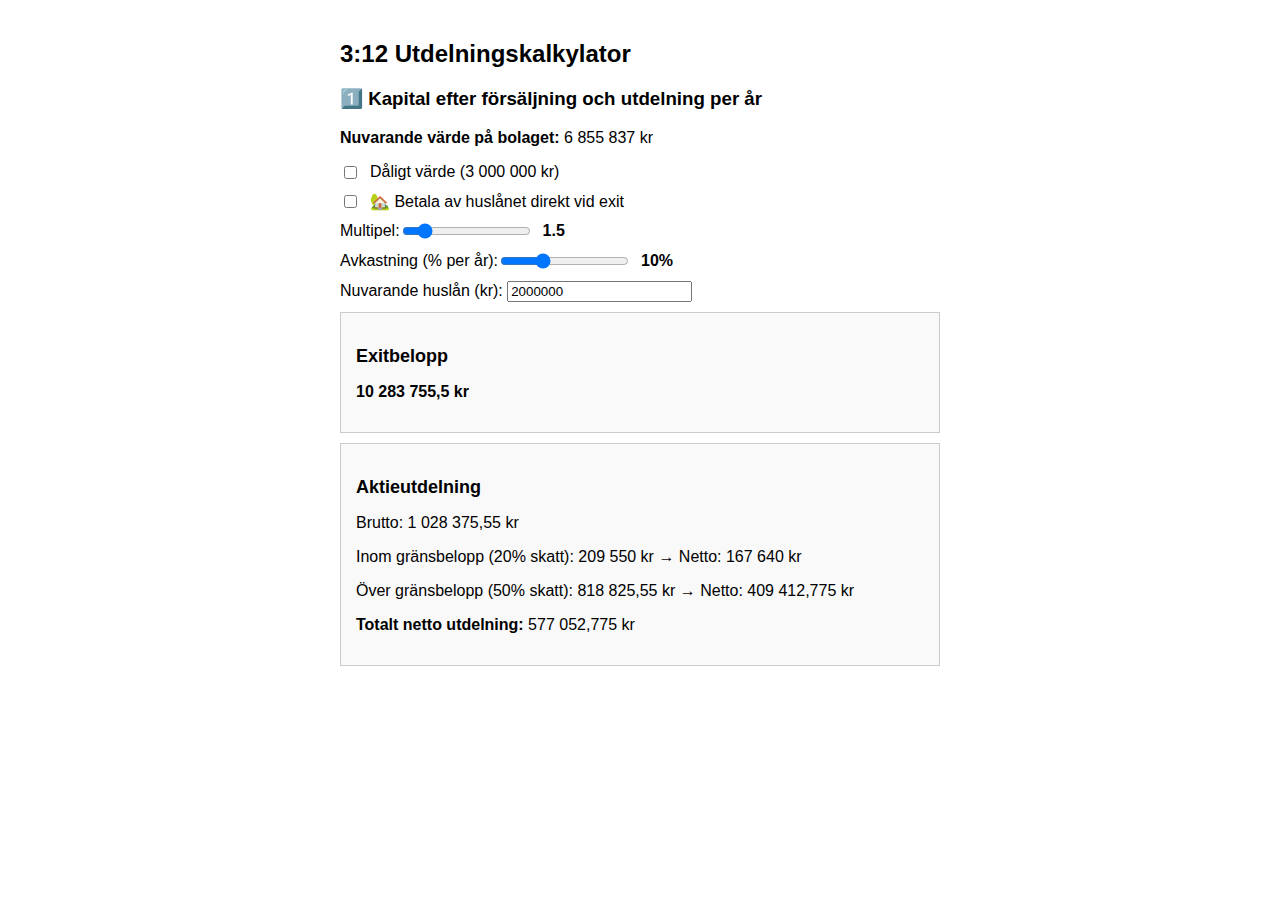
==== Index.html @ f833269a "Update Index.html" ====
<!DOCTYPE html>
<html lang="sv">
<head>
    <meta charset="UTF-8">
    <meta name="viewport" content="width=device-width, initial-scale=1.0">
    <title>3:12 Utdelningskalkylator</title>
    <style>
        body { font-family: Arial, sans-serif; max-width: 600px; margin: auto; padding: 20px; }
        .slider-container { display: flex; align-items: center; margin-bottom: 10px; }
        .slider-value { width: 60px; margin-left: 10px; font-weight: bold; }
        .box { border: 1px solid #ccc; padding: 15px; margin-top: 10px; background: #f9f9f9; }
        .result-title { font-size: 18px; font-weight: bold; margin-bottom: 5px; }
        .result-value { font-size: 16px; font-weight: bold; color: #007bff; }
        .checkbox-container { display: flex; align-items: center; gap: 10px; margin-bottom: 10px; }
    </style>
</head>
<body>

    <h2>3:12 Utdelningskalkylator</h2>

    <h3>1️⃣ Kapital efter försäljning och utdelning per år</h3>
    
    <p><strong>Nuvarande värde på bolaget:</strong> <span id="nuvarde"></span></p>

    <div class="checkbox-container">
        <input type="checkbox" id="daligtNuvarde" onchange="uppdateraNuvarde()">
        <label for="daligtNuvarde">Dåligt värde (3 000 000 kr)</label>
    </div>

    <div class="checkbox-container">
        <input type="checkbox" id="betalaHuslan" onchange="uppdateraBeräkningar()">
        <label for="betalaHuslan">🏡 Betala av huslånet direkt vid exit</label>
    </div>

    <div class="slider-container">
        <label for="multipel">Multipel:</label>
        <input type="range" id="multipel" min="1.1" max="4" step="0.1" value="1.5" oninput="uppdateraBeräkningar()">
        <span class="slider-value" id="multipelValue">1.5</span>
    </div>

    <div class="slider-container">
        <label for="avkastning">Avkastning (% per år):</label>
        <input type="range" id="avkastning" min="1" max="30" step="1" value="10" oninput="uppdateraBeräkningar()">
        <span class="slider-value" id="avkastningValue">10%</span>
    </div>

    <label for="huslan">Nuvarande huslån (kr):</label>
    <input type="number" id="huslan" value="2000000" oninput="uppdateraBeräkningar()">

    <div class="result" id="resultFörsäljning"></div>
    <div class="result" id="resultAktieutdelning"></div>

    <script>
        let normaltNuvarde = 6855837;
        let daligtNuvarde = 3000000;
        let nuvarde = normaltNuvarde;

        function formatNumber(num) {
            return num.toLocaleString("sv-SE") + " kr";
        }

        function uppdateraNuvarde() {
            let checkbox = document.getElementById("daligtNuvarde");
            nuvarde = checkbox.checked ? daligtNuvarde : normaltNuvarde;
            document.getElementById("nuvarde").textContent = formatNumber(nuvarde);
            uppdateraBeräkningar();
        }

        function uppdateraBeräkningar() {
            let multipel = parseFloat(document.getElementById("multipel").value);
            let avkastning = parseFloat(document.getElementById("avkastning").value) / 100;
            let huslan = parseFloat(document.getElementById("huslan").value);
            let betalaHuslan = document.getElementById("betalaHuslan").checked;

            document.getElementById("multipelValue").textContent = multipel.toFixed(1);
            document.getElementById("avkastningValue").textContent = (avkastning * 100).toFixed(0) + "%";

            let försäljningspris = nuvarde * multipel;
            let exitKapital = betalaHuslan ? försäljningspris - (huslan / 0.5) : försäljningspris;

            let totalAvkastningJust = exitKapital * avkastning;
            let totalAvkastningOjust = försäljningspris * avkastning;

            let gränsbelopp = 209550;
            let skattLåg = 0.20;
            let skattHög = 0.50;

            function beräknaUtdelning(totalAvkastning) {
                let bruttoLåg = Math.min(totalAvkastning, gränsbelopp);
                let bruttoHög = totalAvkastning > gränsbelopp ? totalAvkastning - gränsbelopp : 0;
                let nettoLåg = bruttoLåg * (1 - skattLåg);
                let nettoHög = bruttoHög * (1 - skattHög);
                let totalNetto = nettoLåg + nettoHög;
                return { bruttoLåg, bruttoHög, nettoLåg, nettoHög, totalNetto };
            }

            let utdelningJust = beräknaUtdelning(totalAvkastningJust);
            let utdelningOjust = beräknaUtdelning(totalAvkastningOjust);
            let skillnad = utdelningOjust.totalNetto - utdelningJust.totalNetto;

            document.getElementById("resultFörsäljning").innerHTML = `
                <div class="box">
                    <p class="result-title">${betalaHuslan ? "Exitbelopp när huslån är betalat 🏡" : "Exitbelopp"}</p>
                    <p><strong>${formatNumber(exitKapital)}</strong></p>
                </div>
            `;

            let aktieutdelningHtml = `
                <div class="box">
                    <p class="result-title">Aktieutdelning</p>
                    <p>Brutto: ${formatNumber(totalAvkastningJust)}</p>
                    <p>Inom gränsbelopp (20% skatt): ${formatNumber(utdelningJust.bruttoLåg)} → Netto: ${formatNumber(utdelningJust.nettoLåg)}</p>
                    <p>Över gränsbelopp (50% skatt): ${formatNumber(utdelningJust.bruttoHög)} → Netto: ${formatNumber(utdelningJust.nettoHög)}</p>
                    <p><strong>Totalt netto utdelning:</strong> ${formatNumber(utdelningJust.totalNetto)}</p>
            `;

            if (betalaHuslan) {
                aktieutdelningHtml += `
                    <p><strong>Utan att betala huslån:</strong></p>
                    <p>Totalt netto utdelning: ${formatNumber(utdelningOjust.totalNetto)}</p>
                `;
                if (skillnad > 0) {
                    aktieutdelningHtml += `<p><strong>Skillnad:</strong> ${formatNumber(skillnad)}</p>`;
                }
            }

            aktieutdelningHtml += `</div>`;
            document.getElementById("resultAktieutdelning").innerHTML = aktieutdelningHtml;
        }

        window.onload = function() {
            uppdateraNuvarde();
        };
    </script>

</body>
</html>
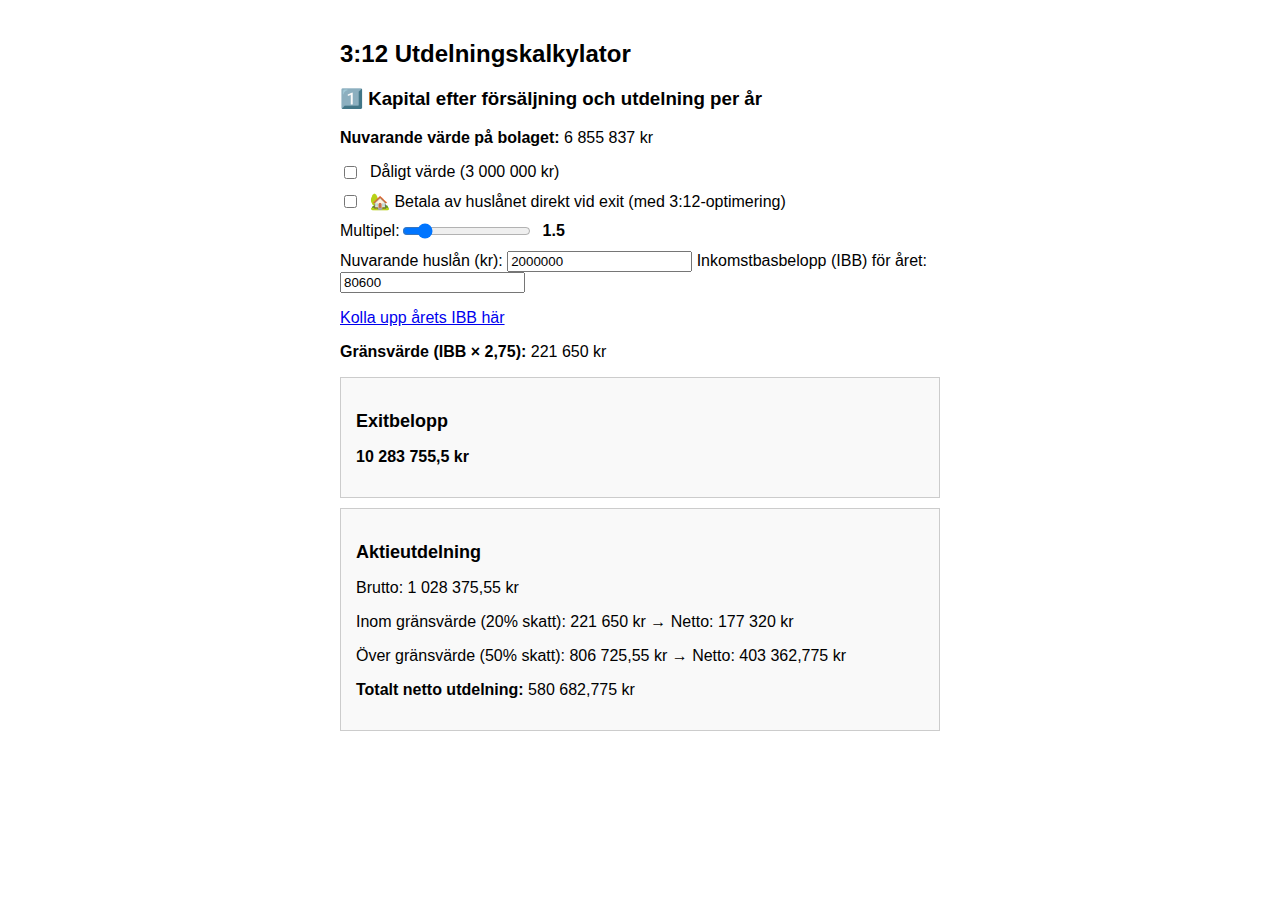
==== commit a0c3510e: "Update Index.html" ====
--- a/Index.html
+++ b/Index.html
@@ -1,137 +1,152 @@
 <!DOCTYPE html>
 <html lang="sv">
 <head>
-    <meta charset="UTF-8">
-    <meta name="viewport" content="width=device-width, initial-scale=1.0">
-    <title>3:12 Utdelningskalkylator</title>
-    <style>
-        body { font-family: Arial, sans-serif; max-width: 600px; margin: auto; padding: 20px; }
-        .slider-container { display: flex; align-items: center; margin-bottom: 10px; }
-        .slider-value { width: 60px; margin-left: 10px; font-weight: bold; }
-        .box { border: 1px solid #ccc; padding: 15px; margin-top: 10px; background: #f9f9f9; }
-        .result-title { font-size: 18px; font-weight: bold; margin-bottom: 5px; }
-        .result-value { font-size: 16px; font-weight: bold; color: #007bff; }
-        .checkbox-container { display: flex; align-items: center; gap: 10px; margin-bottom: 10px; }
-    </style>
+  <meta charset="UTF-8">
+  <meta name="viewport" content="width=device-width, initial-scale=1.0">
+  <title>3:12 Utdelningskalkylator</title>
+  <style>
+    body { font-family: Arial, sans-serif; max-width: 600px; margin: auto; padding: 20px; }
+    .slider-container { display: flex; align-items: center; margin-bottom: 10px; }
+    .slider-value { width: 60px; margin-left: 10px; font-weight: bold; }
+    .box { border: 1px solid #ccc; padding: 15px; margin-top: 10px; background: #f9f9f9; }
+    .result-title { font-size: 18px; font-weight: bold; margin-bottom: 5px; }
+    .checkbox-container { display: flex; align-items: center; gap: 10px; margin-bottom: 10px; }
+  </style>
 </head>
 <body>
 
-    <h2>3:12 Utdelningskalkylator</h2>
+  <h2>3:12 Utdelningskalkylator</h2>
 
-    <h3>1️⃣ Kapital efter försäljning och utdelning per år</h3>
-    
-    <p><strong>Nuvarande värde på bolaget:</strong> <span id="nuvarde"></span></p>
+  <h3>1️⃣ Kapital efter försäljning och utdelning per år</h3>
+  
+  <p><strong>Nuvarande värde på bolaget:</strong> <span id="nuvarde"></span></p>
 
-    <div class="checkbox-container">
-        <input type="checkbox" id="daligtNuvarde" onchange="uppdateraNuvarde()">
-        <label for="daligtNuvarde">Dåligt värde (3 000 000 kr)</label>
-    </div>
+  <div class="checkbox-container">
+    <input type="checkbox" id="daligtNuvarde" onchange="uppdateraNuvarde()">
+    <label for="daligtNuvarde">Dåligt värde (3 000 000 kr)</label>
+  </div>
 
-    <div class="checkbox-container">
-        <input type="checkbox" id="betalaHuslan" onchange="uppdateraBeräkningar()">
-        <label for="betalaHuslan">🏡 Betala av huslånet direkt vid exit</label>
-    </div>
+  <div class="checkbox-container">
+    <input type="checkbox" id="betalaHuslan" onchange="uppdateraBeräkningar()">
+    <label for="betalaHuslan">🏡 Betala av huslånet direkt vid exit (med 3:12-optimering)</label>
+  </div>
 
-    <div class="slider-container">
-        <label for="multipel">Multipel:</label>
-        <input type="range" id="multipel" min="1.1" max="4" step="0.1" value="1.5" oninput="uppdateraBeräkningar()">
-        <span class="slider-value" id="multipelValue">1.5</span>
-    </div>
+  <div class="slider-container">
+    <label for="multipel">Multipel:</label>
+    <input type="range" id="multipel" min="1.1" max="4" step="0.1" value="1.5" oninput="uppdateraBeräkningar()">
+    <span class="slider-value" id="multipelValue">1.5</span>
+  </div>
 
-    <div class="slider-container">
-        <label for="avkastning">Avkastning (% per år):</label>
-        <input type="range" id="avkastning" min="1" max="30" step="1" value="10" oninput="uppdateraBeräkningar()">
-        <span class="slider-value" id="avkastningValue">10%</span>
-    </div>
+  <label for="huslan">Nuvarande huslån (kr):</label>
+  <input type="number" id="huslan" value="2000000" oninput="uppdateraBeräkningar()">
 
-    <label for="huslan">Nuvarande huslån (kr):</label>
-    <input type="number" id="huslan" value="2000000" oninput="uppdateraBeräkningar()">
+  <label for="ibb">Inkomstbasbelopp (IBB) för året:</label>
+  <input type="number" id="ibb" value="80600" oninput="uppdateraBeräkningar()">
+  <p><a href="https://www.pensionsmyndigheten.se/forsta-din-pension/om-pensionssystemet/sa-beraknas-din-pension-basbelopp-berakningsfaktorer-och-varderegler" target="_blank">Kolla upp årets IBB här</a></p>
 
-    <div class="result" id="resultFörsäljning"></div>
-    <div class="result" id="resultAktieutdelning"></div>
+  <p><strong>Gränsvärde (IBB × 2,75):</strong> <span id="gransvarde"></span></p>
 
-    <script>
-        let normaltNuvarde = 6855837;
-        let daligtNuvarde = 3000000;
-        let nuvarde = normaltNuvarde;
+  <div class="result" id="resultFörsäljning"></div>
+  <div class="result" id="resultAktieutdelning"></div>
 
-        function formatNumber(num) {
-            return num.toLocaleString("sv-SE") + " kr";
-        }
+  <script>
+    let normaltNuvarde = 6855837;
+    let daligtNuvarde = 3000000;
+    let nuvarde = normaltNuvarde;
 
-        function uppdateraNuvarde() {
-            let checkbox = document.getElementById("daligtNuvarde");
-            nuvarde = checkbox.checked ? daligtNuvarde : normaltNuvarde;
-            document.getElementById("nuvarde").textContent = formatNumber(nuvarde);
-            uppdateraBeräkningar();
-        }
+    function formatNumber(num) {
+      return num.toLocaleString("sv-SE") + " kr";
+    }
 
-        function uppdateraBeräkningar() {
-            let multipel = parseFloat(document.getElementById("multipel").value);
-            let avkastning = parseFloat(document.getElementById("avkastning").value) / 100;
-            let huslan = parseFloat(document.getElementById("huslan").value);
-            let betalaHuslan = document.getElementById("betalaHuslan").checked;
+    function uppdateraNuvarde() {
+      let checkbox = document.getElementById("daligtNuvarde");
+      nuvarde = checkbox.checked ? daligtNuvarde : normaltNuvarde;
+      document.getElementById("nuvarde").textContent = formatNumber(nuvarde);
+      uppdateraBeräkningar();
+    }
 
-            document.getElementById("multipelValue").textContent = multipel.toFixed(1);
-            document.getElementById("avkastningValue").textContent = (avkastning * 100).toFixed(0) + "%";
+    function beräknaUtdelning(totalAvkastning, gransvarde, skattLåg, skattHög) {
+      let bruttoLåg = Math.min(totalAvkastning, gransvarde);
+      let bruttoHög = totalAvkastning > gransvarde ? totalAvkastning - gransvarde : 0;
+      let nettoLåg = bruttoLåg * (1 - skattLåg);
+      let nettoHög = bruttoHög * (1 - skattHög);
+      let totalNetto = nettoLåg + nettoHög;
+      return { bruttoLåg, bruttoHög, nettoLåg, nettoHög, totalNetto };
+    }
 
-            let försäljningspris = nuvarde * multipel;
-            let exitKapital = betalaHuslan ? försäljningspris - (huslan / 0.5) : försäljningspris;
+    function uppdateraBeräkningar() {
+      let multipel = parseFloat(document.getElementById("multipel").value);
+      let huslan = parseFloat(document.getElementById("huslan").value);
+      let ibb = parseFloat(document.getElementById("ibb").value);
+      let betalaHuslan = document.getElementById("betalaHuslan").checked;
 
-            let totalAvkastningJust = exitKapital * avkastning;
-            let totalAvkastningOjust = försäljningspris * avkastning;
+      document.getElementById("multipelValue").textContent = multipel.toFixed(1);
 
-            let gränsbelopp = 209550;
-            let skattLåg = 0.20;
-            let skattHög = 0.50;
+      let gransvarde = ibb * 2.75;
+      document.getElementById("gransvarde").textContent = formatNumber(gransvarde);
 
-            function beräknaUtdelning(totalAvkastning) {
-                let bruttoLåg = Math.min(totalAvkastning, gränsbelopp);
-                let bruttoHög = totalAvkastning > gränsbelopp ? totalAvkastning - gränsbelopp : 0;
-                let nettoLåg = bruttoLåg * (1 - skattLåg);
-                let nettoHög = bruttoHög * (1 - skattHög);
-                let totalNetto = nettoLåg + nettoHög;
-                return { bruttoLåg, bruttoHög, nettoLåg, nettoHög, totalNetto };
-            }
+      let försäljningspris = nuvarde * multipel;
+      let exitKapital = försäljningspris;
+      let skattLåg = 0.20;
+      let skattHög = 0.50;
 
-            let utdelningJust = beräknaUtdelning(totalAvkastningJust);
-            let utdelningOjust = beräknaUtdelning(totalAvkastningOjust);
-            let skillnad = utdelningOjust.totalNetto - utdelningJust.totalNetto;
+      // Beräkna för huslånsbetalning enligt 3:12
+      let nettoLåg = gransvarde * (1 - skattLåg); 
+      let lånebehovEfterLågSkatt = huslan - nettoLåg;
+      let bruttoHögBehov = lånebehovEfterLågSkatt / (1 - skattHög);
+      let totaltBruttoFörLån = gransvarde + bruttoHögBehov;
+      let nettoTotalt = nettoLåg + lånebehovEfterLågSkatt;
 
-            document.getElementById("resultFörsäljning").innerHTML = `
-                <div class="box">
-                    <p class="result-title">${betalaHuslan ? "Exitbelopp när huslån är betalat 🏡" : "Exitbelopp"}</p>
-                    <p><strong>${formatNumber(exitKapital)}</strong></p>
-                </div>
-            `;
+      if (betalaHuslan) {
+        exitKapital -= totaltBruttoFörLån;
+      }
 
-            let aktieutdelningHtml = `
-                <div class="box">
-                    <p class="result-title">Aktieutdelning</p>
-                    <p>Brutto: ${formatNumber(totalAvkastningJust)}</p>
-                    <p>Inom gränsbelopp (20% skatt): ${formatNumber(utdelningJust.bruttoLåg)} → Netto: ${formatNumber(utdelningJust.nettoLåg)}</p>
-                    <p>Över gränsbelopp (50% skatt): ${formatNumber(utdelningJust.bruttoHög)} → Netto: ${formatNumber(utdelningJust.nettoHög)}</p>
-                    <p><strong>Totalt netto utdelning:</strong> ${formatNumber(utdelningJust.totalNetto)}</p>
-            `;
+      // Exitkapital används som underlag vid 3:12-beräkning av utdelning
+      let totalAvkastningJust = exitKapital * 0.1;    // Beräknad bruttoavkastning med huslån betalt
+      let totalAvkastningOjust = försäljningspris * 0.1; // Beräknad bruttoavkastning utan huslånsbetalning
 
-            if (betalaHuslan) {
-                aktieutdelningHtml += `
-                    <p><strong>Utan att betala huslån:</strong></p>
-                    <p>Totalt netto utdelning: ${formatNumber(utdelningOjust.totalNetto)}</p>
-                `;
-                if (skillnad > 0) {
-                    aktieutdelningHtml += `<p><strong>Skillnad:</strong> ${formatNumber(skillnad)}</p>`;
-                }
-            }
+      let utdelningJust = beräknaUtdelning(totalAvkastningJust, gransvarde, skattLåg, skattHög);
+      let utdelningOjust = beräknaUtdelning(totalAvkastningOjust, gransvarde, skattLåg, skattHög);
+      let skillnad = utdelningOjust.totalNetto - utdelningJust.totalNetto;
 
-            aktieutdelningHtml += `</div>`;
-            document.getElementById("resultAktieutdelning").innerHTML = aktieutdelningHtml;
-        }
+      document.getElementById("resultFörsäljning").innerHTML = `
+        <div class="box">
+          <p class="result-title">${betalaHuslan ? "Exitbelopp efter huslånsbetalning 🏡" : "Exitbelopp"}</p>
+          <p><strong>${formatNumber(exitKapital)}</strong></p>
+          ${betalaHuslan ? `
+            <p><strong>Uträkning av huslånsbetalning:</strong></p>
+            <p>Bruttobelopp som krävs: ${formatNumber(totaltBruttoFörLån)}</p>
+            <p>- Gränsvärde 3:12 (20% skatt): ${formatNumber(gransvarde)} → Netto: ${formatNumber(nettoLåg)}</p>
+            <p>- Resterande belopp (50% skatt): ${formatNumber(bruttoHögBehov)} → Netto: ${formatNumber(lånebehovEfterLågSkatt)}</p>
+            <p><strong>Totalt netto använt för lån:</strong> ${formatNumber(nettoTotalt)}</p>
+          ` : ""}
+        </div>
+      `;
 
-        window.onload = function() {
-            uppdateraNuvarde();
-        };
-    </script>
+      let aktieutdelningHtml = `
+        <div class="box">
+          <p class="result-title">Aktieutdelning</p>
+          <p>Brutto: ${formatNumber(totalAvkastningJust)}</p>
+          <p>Inom gränsvärde (20% skatt): ${formatNumber(Math.min(totalAvkastningJust, gransvarde))} → Netto: ${formatNumber(Math.min(totalAvkastningJust, gransvarde) * (1 - skattLåg))}</p>
+          <p>Över gränsvärde (50% skatt): ${formatNumber(totalAvkastningJust > gransvarde ? totalAvkastningJust - gransvarde : 0)} → Netto: ${formatNumber(totalAvkastningJust > gransvarde ? (totalAvkastningJust - gransvarde) * (1 - skattHög) : 0)}</p>
+          <p><strong>Totalt netto utdelning:</strong> ${formatNumber(utdelningJust.totalNetto)}</p>
+      `;
+
+      if (betalaHuslan) {
+        aktieutdelningHtml += `
+          <p><strong>Utan att betala huslån:</strong> ${formatNumber(utdelningOjust.totalNetto)}</p>
+          <p><strong>Skillnad:</strong> ${formatNumber(skillnad)}</p>
+        `;
+      }
+
+      aktieutdelningHtml += `</div>`;
+      document.getElementById("resultAktieutdelning").innerHTML = aktieutdelningHtml;
+    }
+
+    window.onload = function() {
+      uppdateraNuvarde();
+    };
+  </script>
 
 </body>
 </html>
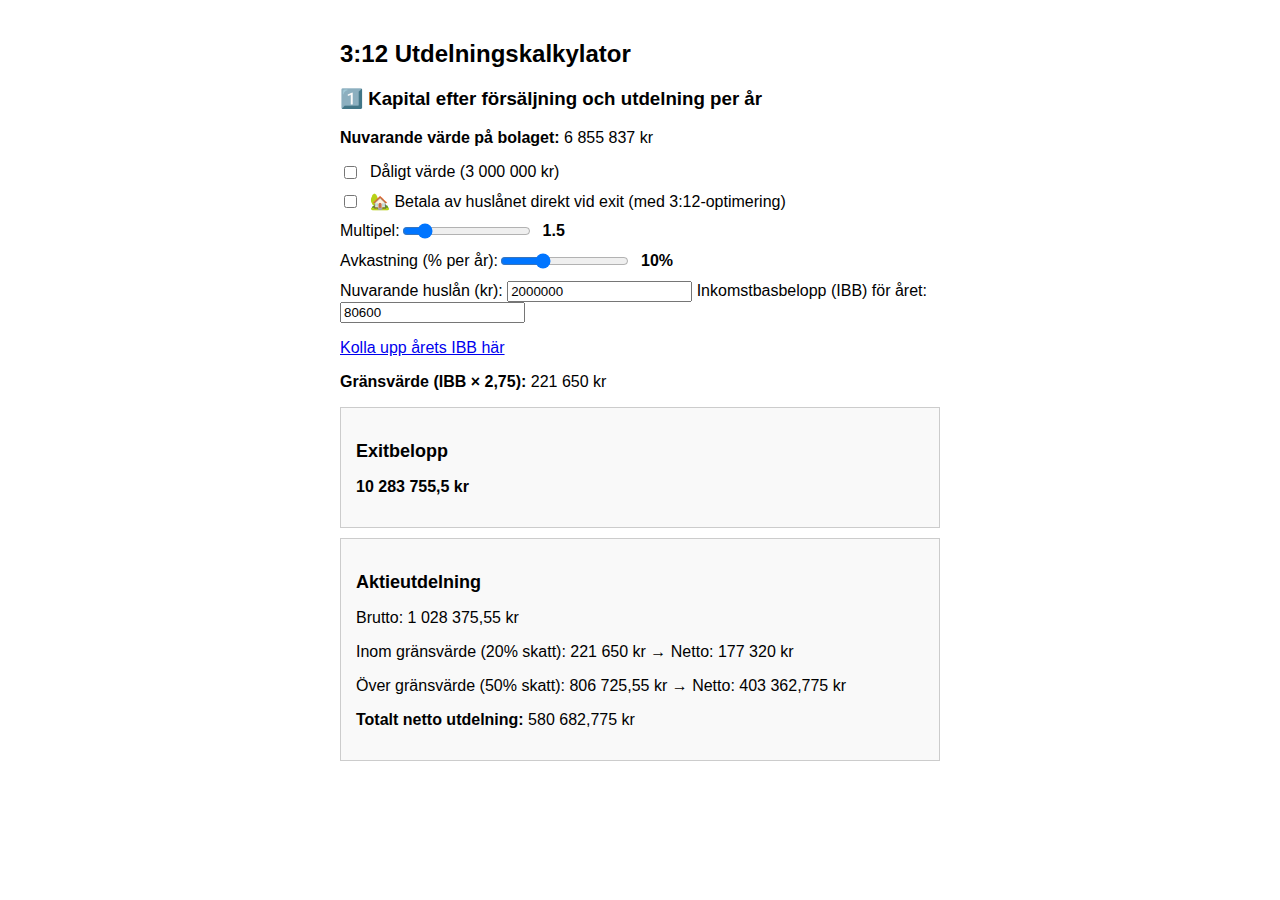
==== commit 5abb15ea: "Update Index.html" ====
--- a/Index.html
+++ b/Index.html
@@ -35,6 +35,13 @@
     <label for="multipel">Multipel:</label>
     <input type="range" id="multipel" min="1.1" max="4" step="0.1" value="1.5" oninput="uppdateraBeräkningar()">
     <span class="slider-value" id="multipelValue">1.5</span>
+  </div>
+
+  <!-- Slider för avkastning -->
+  <div class="slider-container">
+    <label for="avkastning">Avkastning (% per år):</label>
+    <input type="range" id="avkastning" min="1" max="30" step="1" value="10" oninput="uppdateraBeräkningar()">
+    <span class="slider-value" id="avkastningValue">10%</span>
   </div>
 
   <label for="huslan">Nuvarande huslån (kr):</label>
@@ -76,11 +83,13 @@
 
     function uppdateraBeräkningar() {
       let multipel = parseFloat(document.getElementById("multipel").value);
+      let avkastning = parseFloat(document.getElementById("avkastning").value) / 100;
       let huslan = parseFloat(document.getElementById("huslan").value);
       let ibb = parseFloat(document.getElementById("ibb").value);
       let betalaHuslan = document.getElementById("betalaHuslan").checked;
 
       document.getElementById("multipelValue").textContent = multipel.toFixed(1);
+      document.getElementById("avkastningValue").textContent = (avkastning * 100).toFixed(0) + "%";
 
       let gransvarde = ibb * 2.75;
       document.getElementById("gransvarde").textContent = formatNumber(gransvarde);
@@ -90,7 +99,6 @@
       let skattLåg = 0.20;
       let skattHög = 0.50;
 
-      // Beräkna för huslånsbetalning enligt 3:12
       let nettoLåg = gransvarde * (1 - skattLåg); 
       let lånebehovEfterLågSkatt = huslan - nettoLåg;
       let bruttoHögBehov = lånebehovEfterLågSkatt / (1 - skattHög);
@@ -100,14 +108,6 @@
       if (betalaHuslan) {
         exitKapital -= totaltBruttoFörLån;
       }
-
-      // Exitkapital används som underlag vid 3:12-beräkning av utdelning
-      let totalAvkastningJust = exitKapital * 0.1;    // Beräknad bruttoavkastning med huslån betalt
-      let totalAvkastningOjust = försäljningspris * 0.1; // Beräknad bruttoavkastning utan huslånsbetalning
-
-      let utdelningJust = beräknaUtdelning(totalAvkastningJust, gransvarde, skattLåg, skattHög);
-      let utdelningOjust = beräknaUtdelning(totalAvkastningOjust, gransvarde, skattLåg, skattHög);
-      let skillnad = utdelningOjust.totalNetto - utdelningJust.totalNetto;
 
       document.getElementById("resultFörsäljning").innerHTML = `
         <div class="box">
@@ -123,24 +123,26 @@
         </div>
       `;
 
-      let aktieutdelningHtml = `
+      let totalAvkastningJust = exitKapital * avkastning;
+      let totalAvkastningOjust = försäljningspris * avkastning;
+
+      let utdelningJust = beräknaUtdelning(totalAvkastningJust, gransvarde, skattLåg, skattHög);
+      let utdelningOjust = beräknaUtdelning(totalAvkastningOjust, gransvarde, skattLåg, skattHög);
+      let skillnad = utdelningOjust.totalNetto - utdelningJust.totalNetto;
+
+      document.getElementById("resultAktieutdelning").innerHTML = `
         <div class="box">
           <p class="result-title">Aktieutdelning</p>
           <p>Brutto: ${formatNumber(totalAvkastningJust)}</p>
           <p>Inom gränsvärde (20% skatt): ${formatNumber(Math.min(totalAvkastningJust, gransvarde))} → Netto: ${formatNumber(Math.min(totalAvkastningJust, gransvarde) * (1 - skattLåg))}</p>
           <p>Över gränsvärde (50% skatt): ${formatNumber(totalAvkastningJust > gransvarde ? totalAvkastningJust - gransvarde : 0)} → Netto: ${formatNumber(totalAvkastningJust > gransvarde ? (totalAvkastningJust - gransvarde) * (1 - skattHög) : 0)}</p>
           <p><strong>Totalt netto utdelning:</strong> ${formatNumber(utdelningJust.totalNetto)}</p>
+          ${betalaHuslan ? `
+            <p><strong>Utan att betala huslån:</strong> ${formatNumber(utdelningOjust.totalNetto)}</p>
+            <p><strong>Skillnad:</strong> ${formatNumber(skillnad)}</p>
+          ` : ""}
+        </div>
       `;
-
-      if (betalaHuslan) {
-        aktieutdelningHtml += `
-          <p><strong>Utan att betala huslån:</strong> ${formatNumber(utdelningOjust.totalNetto)}</p>
-          <p><strong>Skillnad:</strong> ${formatNumber(skillnad)}</p>
-        `;
-      }
-
-      aktieutdelningHtml += `</div>`;
-      document.getElementById("resultAktieutdelning").innerHTML = aktieutdelningHtml;
     }
 
     window.onload = function() {
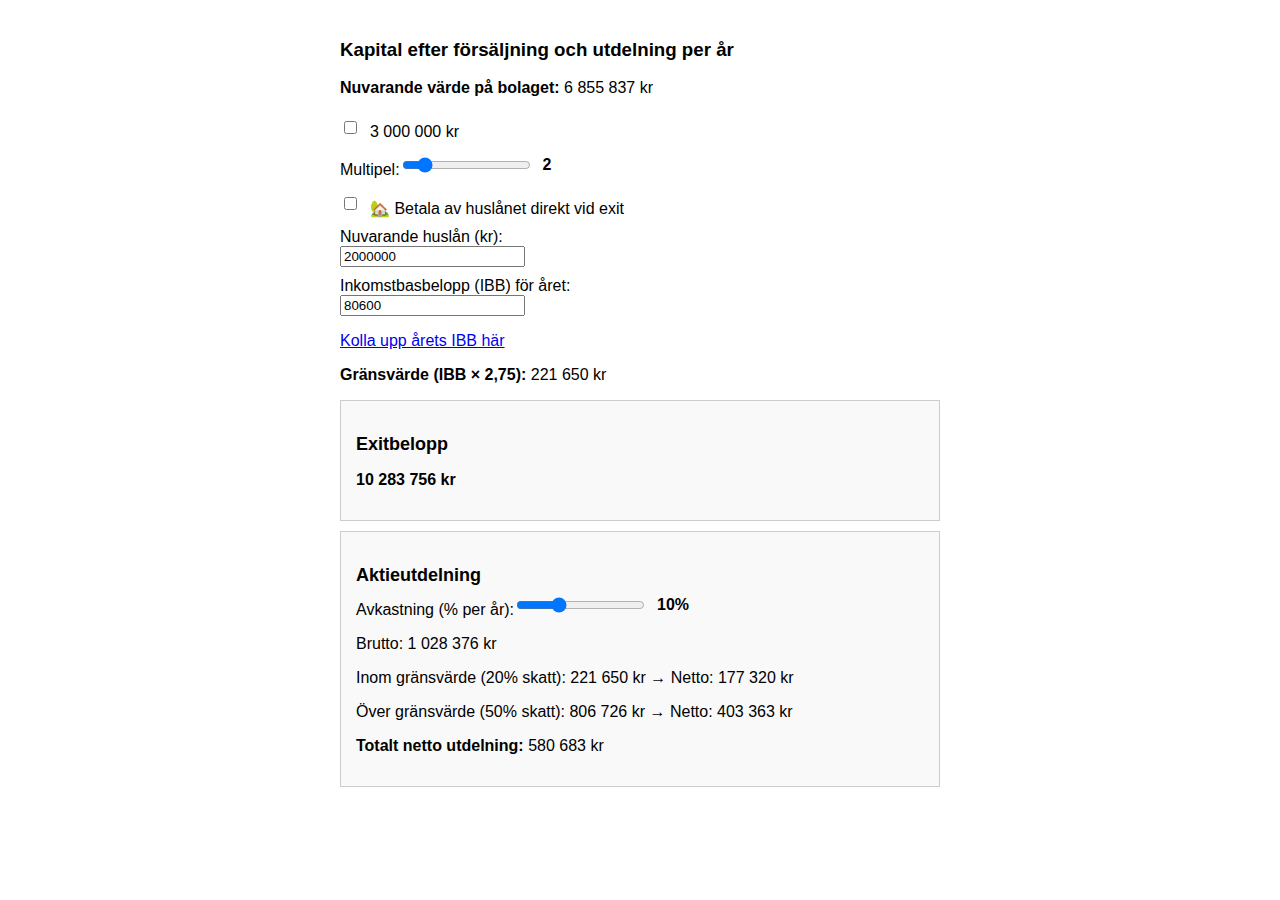
==== commit d6f3b606: "Update Index.html" ====
--- a/Index.html
+++ b/Index.html
@@ -1,8 +1,8 @@
 <!DOCTYPE html>
 <html lang="sv">
 <head>
-  <meta charset="UTF-8">
-  <meta name="viewport" content="width=device-width, initial-scale=1.0">
+  <meta charset="UTF-8" />
+  <meta name="viewport" content="width=device-width, initial-scale=1.0"/>
   <title>3:12 Utdelningskalkylator</title>
   <style>
     body { font-family: Arial, sans-serif; max-width: 600px; margin: auto; padding: 20px; }
@@ -11,67 +11,113 @@
     .box { border: 1px solid #ccc; padding: 15px; margin-top: 10px; background: #f9f9f9; }
     .result-title { font-size: 18px; font-weight: bold; margin-bottom: 5px; }
     .checkbox-container { display: flex; align-items: center; gap: 10px; margin-bottom: 10px; }
+    label { display: block; margin-top: 10px; }
   </style>
 </head>
 <body>
 
-  <h2>3:12 Utdelningskalkylator</h2>
-
-  <h3>1️⃣ Kapital efter försäljning och utdelning per år</h3>
-  
+  <h3>Kapital efter försäljning och utdelning per år</h3>
+
+  <!-- 1) Värde på bolaget -->
   <p><strong>Nuvarande värde på bolaget:</strong> <span id="nuvarde"></span></p>
-
   <div class="checkbox-container">
-    <input type="checkbox" id="daligtNuvarde" onchange="uppdateraNuvarde()">
-    <label for="daligtNuvarde">Dåligt värde (3 000 000 kr)</label>
-  </div>
-
-  <div class="checkbox-container">
-    <input type="checkbox" id="betalaHuslan" onchange="uppdateraBeräkningar()">
-    <label for="betalaHuslan">🏡 Betala av huslånet direkt vid exit (med 3:12-optimering)</label>
-  </div>
-
+    <input type="checkbox" id="daligtNuvarde" onchange="uppdateraNuvarde()" />
+    <label for="daligtNuvarde">3 000 000 kr</label>
+  </div>
+
+  <!-- 2) Multipel -->
   <div class="slider-container">
     <label for="multipel">Multipel:</label>
-    <input type="range" id="multipel" min="1.1" max="4" step="0.1" value="1.5" oninput="uppdateraBeräkningar()">
-    <span class="slider-value" id="multipelValue">1.5</span>
-  </div>
-
-  <!-- Slider för avkastning -->
-  <div class="slider-container">
-    <label for="avkastning">Avkastning (% per år):</label>
-    <input type="range" id="avkastning" min="1" max="30" step="1" value="10" oninput="uppdateraBeräkningar()">
-    <span class="slider-value" id="avkastningValue">10%</span>
-  </div>
-
+    <!-- OBS! step=0.1 om du vill kunna välja decimaler internt -->
+    <input type="range" id="multipel" min="1.1" max="4" step="0.1" value="1.5" oninput="uppdateraBeräkningar()" />
+    <span class="slider-value" id="multipelValue">1</span>
+  </div>
+
+  <!-- 3) Val av att betala huslån -->
+  <div class="checkbox-container">
+    <input type="checkbox" id="betalaHuslan" onchange="uppdateraBeräkningar()" />
+    <label for="betalaHuslan">🏡 Betala av huslånet direkt vid exit</label>
+  </div>
+
+  <!-- 4) Huslån + IBB -->
   <label for="huslan">Nuvarande huslån (kr):</label>
-  <input type="number" id="huslan" value="2000000" oninput="uppdateraBeräkningar()">
+  <input type="number" id="huslan" value="2000000" oninput="uppdateraBeräkningar()"/>
 
   <label for="ibb">Inkomstbasbelopp (IBB) för året:</label>
-  <input type="number" id="ibb" value="80600" oninput="uppdateraBeräkningar()">
-  <p><a href="https://www.pensionsmyndigheten.se/forsta-din-pension/om-pensionssystemet/sa-beraknas-din-pension-basbelopp-berakningsfaktorer-och-varderegler" target="_blank">Kolla upp årets IBB här</a></p>
-
+  <input type="number" id="ibb" value="80600" oninput="uppdateraBeräkningar()"/>
+  <p>
+    <a
+      href="https://www.pensionsmyndigheten.se/forsta-din-pension/om-pensionssystemet/sa-beraknas-din-pension-basbelopp-berakningsfaktorer-och-varderegler"
+      target="_blank"
+      >Kolla upp årets IBB här</a
+    >
+  </p>
+
+  <!-- 5) Visning av gränsvärde, försäljningsresultat och aktieutdelning -->
   <p><strong>Gränsvärde (IBB × 2,75):</strong> <span id="gransvarde"></span></p>
-
   <div class="result" id="resultFörsäljning"></div>
-  <div class="result" id="resultAktieutdelning"></div>
+
+  <!-- Här lägger vi fast HTML-strukturen för aktieutdelnings-rutan, inkl slider -->
+  <div class="result" id="resultAktieutdelning">
+    <div class="box">
+      <p class="result-title">Aktieutdelning</p>
+
+      <!-- Flyttad slider för avkastning – men hårdkodad i HTML: -->
+      <div class="slider-container">
+        <label for="avkastning">Avkastning (% per år):</label>
+        <input
+          type="range"
+          id="avkastning"
+          min="1"
+          max="30"
+          step="1"
+          value="10"
+          oninput="uppdateraBeräkningar()"
+        />
+        <span class="slider-value" id="avkastningValue">10%</span>
+      </div>
+
+      <p>Brutto: <span id="brutto"></span></p>
+      <p>
+        Inom gränsvärde (20% skatt):
+        <span id="inomGransvardeBrutto"></span>
+        → Netto: <span id="inomGransvardeNetto"></span>
+      </p>
+      <p>
+        Över gränsvärde (50% skatt):
+        <span id="overGransvardeBrutto"></span>
+        → Netto: <span id="overGransvardeNetto"></span>
+      </p>
+      <p>
+        <strong>Totalt netto utdelning:</strong>
+        <span id="totaltNetto"></span>
+      </p>
+      <!-- Endast synlig om ”Betala huslån” är ikryssad -->
+      <div id="utdelningHuslan" style="display:none;">
+        <p>
+          <strong>Utan att betala huslån:</strong>
+          <span id="utdelningOjust"></span>
+        </p>
+        <p>
+          <strong>Skillnad:</strong>
+          <span id="utdelningSkillnad"></span>
+        </p>
+      </div>
+    </div>
+  </div>
 
   <script>
+    // Ursprungsdata
     let normaltNuvarde = 6855837;
     let daligtNuvarde = 3000000;
     let nuvarde = normaltNuvarde;
 
+    // Format med avrundning till heltal, svenska tusentalsavgränsare
     function formatNumber(num) {
-      return num.toLocaleString("sv-SE") + " kr";
-    }
-
-    function uppdateraNuvarde() {
-      let checkbox = document.getElementById("daligtNuvarde");
-      nuvarde = checkbox.checked ? daligtNuvarde : normaltNuvarde;
-      document.getElementById("nuvarde").textContent = formatNumber(nuvarde);
-      uppdateraBeräkningar();
-    }
-
+      return Math.round(num).toLocaleString("sv-SE") + " kr";
+    }
+
+    // Slår ihop den traditionella beräkningen av utdelning
     function beräknaUtdelning(totalAvkastning, gransvarde, skattLåg, skattHög) {
       let bruttoLåg = Math.min(totalAvkastning, gransvarde);
       let bruttoHög = totalAvkastning > gransvarde ? totalAvkastning - gransvarde : 0;
@@ -81,74 +127,106 @@
       return { bruttoLåg, bruttoHög, nettoLåg, nettoHög, totalNetto };
     }
 
+    // Växlar mellan normalt värde och dåligt värde
+    function uppdateraNuvarde() {
+      let checkbox = document.getElementById("daligtNuvarde");
+      nuvarde = checkbox.checked ? daligtNuvarde : normaltNuvarde;
+      document.getElementById("nuvarde").textContent = formatNumber(nuvarde);
+      uppdateraBeräkningar();
+    }
+
     function uppdateraBeräkningar() {
+      // Hämta multipel (med decimals i koden) men vi visar som heltal
       let multipel = parseFloat(document.getElementById("multipel").value);
-      let avkastning = parseFloat(document.getElementById("avkastning").value) / 100;
+
+      // Hämta avkastningsprocent (heltal), men beräkna decimalt
+      let avkastningRange = document.getElementById("avkastning");
+      let avkastningProcent = parseInt(avkastningRange.value, 10); 
+      let avkastning = avkastningProcent / 100;
+
+      // Hämta huslån, IBB och om man vill betala huslån
       let huslan = parseFloat(document.getElementById("huslan").value);
       let ibb = parseFloat(document.getElementById("ibb").value);
       let betalaHuslan = document.getElementById("betalaHuslan").checked;
 
-      document.getElementById("multipelValue").textContent = multipel.toFixed(1);
-      document.getElementById("avkastningValue").textContent = (avkastning * 100).toFixed(0) + "%";
-
+      // Visa multipeln som heltal (avrundat)
+      document.getElementById("multipelValue").textContent = Math.round(multipel).toString();
+      // Visa avkastningsprocent utan decimaler
+      document.getElementById("avkastningValue").textContent = avkastningProcent + "%";
+
+      // Räkna fram gränsvärde
       let gransvarde = ibb * 2.75;
       document.getElementById("gransvarde").textContent = formatNumber(gransvarde);
 
+      // Försäljningspris (ev. decimal i multipel men rundas ej i själva multiplikationen)
       let försäljningspris = nuvarde * multipel;
       let exitKapital = försäljningspris;
+
+      // Skattesatser
       let skattLåg = 0.20;
       let skattHög = 0.50;
 
+      // Uträkning för att betala av huslånet
       let nettoLåg = gransvarde * (1 - skattLåg); 
       let lånebehovEfterLågSkatt = huslan - nettoLåg;
       let bruttoHögBehov = lånebehovEfterLågSkatt / (1 - skattHög);
       let totaltBruttoFörLån = gransvarde + bruttoHögBehov;
       let nettoTotalt = nettoLåg + lånebehovEfterLågSkatt;
 
+      // Om man valt att betala huslånet direkt
       if (betalaHuslan) {
         exitKapital -= totaltBruttoFörLån;
       }
 
-      document.getElementById("resultFörsäljning").innerHTML = `
+      // Skriv ut resultat för försäljning
+      let htmlFörsäljning = `
         <div class="box">
           <p class="result-title">${betalaHuslan ? "Exitbelopp efter huslånsbetalning 🏡" : "Exitbelopp"}</p>
           <p><strong>${formatNumber(exitKapital)}</strong></p>
-          ${betalaHuslan ? `
-            <p><strong>Uträkning av huslånsbetalning:</strong></p>
-            <p>Bruttobelopp som krävs: ${formatNumber(totaltBruttoFörLån)}</p>
-            <p>- Gränsvärde 3:12 (20% skatt): ${formatNumber(gransvarde)} → Netto: ${formatNumber(nettoLåg)}</p>
-            <p>- Resterande belopp (50% skatt): ${formatNumber(bruttoHögBehov)} → Netto: ${formatNumber(lånebehovEfterLågSkatt)}</p>
-            <p><strong>Totalt netto använt för lån:</strong> ${formatNumber(nettoTotalt)}</p>
-          ` : ""}
-        </div>
       `;
-
-      let totalAvkastningJust = exitKapital * avkastning;
-      let totalAvkastningOjust = försäljningspris * avkastning;
+      if (betalaHuslan) {
+        htmlFörsäljning += `
+          <p><strong>Uträkning av huslånsbetalning:</strong></p>
+          <p>Bruttobelopp som krävs: ${formatNumber(totaltBruttoFörLån)}</p>
+          <p>- Gränsvärde 3:12 (20% skatt): ${formatNumber(gransvarde)} → Netto: ${formatNumber(nettoLåg)}</p>
+          <p>- Resterande belopp (50% skatt): ${formatNumber(bruttoHögBehov)} → Netto: ${formatNumber(lånebehovEfterLågSkatt)}</p>
+          <p><strong>Totalt netto använt för lån:</strong> ${formatNumber(nettoTotalt)}</p>
+        `;
+      }
+      htmlFörsäljning += `</div>`;
+      document.getElementById("resultFörsäljning").innerHTML = htmlFörsäljning;
+
+      // Beräkna utdelning beroende på exitKapital
+      let totalAvkastningJust = exitKapital * avkastning;   // Om huslånet betalats
+      let totalAvkastningOjust = försäljningspris * avkastning; // Om huslånet ej betalats alls
 
       let utdelningJust = beräknaUtdelning(totalAvkastningJust, gransvarde, skattLåg, skattHög);
       let utdelningOjust = beräknaUtdelning(totalAvkastningOjust, gransvarde, skattLåg, skattHög);
       let skillnad = utdelningOjust.totalNetto - utdelningJust.totalNetto;
 
-      document.getElementById("resultAktieutdelning").innerHTML = `
-        <div class="box">
-          <p class="result-title">Aktieutdelning</p>
-          <p>Brutto: ${formatNumber(totalAvkastningJust)}</p>
-          <p>Inom gränsvärde (20% skatt): ${formatNumber(Math.min(totalAvkastningJust, gransvarde))} → Netto: ${formatNumber(Math.min(totalAvkastningJust, gransvarde) * (1 - skattLåg))}</p>
-          <p>Över gränsvärde (50% skatt): ${formatNumber(totalAvkastningJust > gransvarde ? totalAvkastningJust - gransvarde : 0)} → Netto: ${formatNumber(totalAvkastningJust > gransvarde ? (totalAvkastningJust - gransvarde) * (1 - skattHög) : 0)}</p>
-          <p><strong>Totalt netto utdelning:</strong> ${formatNumber(utdelningJust.totalNetto)}</p>
-          ${betalaHuslan ? `
-            <p><strong>Utan att betala huslån:</strong> ${formatNumber(utdelningOjust.totalNetto)}</p>
-            <p><strong>Skillnad:</strong> ${formatNumber(skillnad)}</p>
-          ` : ""}
-        </div>
-      `;
-    }
-
+      // Fyll i värden i aktieutdelnings-rutan
+      document.getElementById("brutto").textContent = formatNumber(totalAvkastningJust);
+      document.getElementById("inomGransvardeBrutto").textContent = formatNumber(utdelningJust.bruttoLåg);
+      document.getElementById("inomGransvardeNetto").textContent = formatNumber(utdelningJust.nettoLåg);
+      document.getElementById("overGransvardeBrutto").textContent = formatNumber(utdelningJust.bruttoHög);
+      document.getElementById("overGransvardeNetto").textContent = formatNumber(utdelningJust.nettoHög);
+      document.getElementById("totaltNetto").textContent = formatNumber(utdelningJust.totalNetto);
+
+      // Om man har bockat i att betala huslån visar vi även ”utan att betala huslån”
+      let utdHuslanDiv = document.getElementById("utdelningHuslan");
+      if (betalaHuslan) {
+        utdHuslanDiv.style.display = "block";
+        document.getElementById("utdelningOjust").textContent = formatNumber(utdelningOjust.totalNetto);
+        document.getElementById("utdelningSkillnad").textContent = formatNumber(skillnad);
+      } else {
+        utdHuslanDiv.style.display = "none";
+      }
+    }
+
+    // Init
     window.onload = function() {
       uppdateraNuvarde();
     };
   </script>
-
 </body>
 </html>
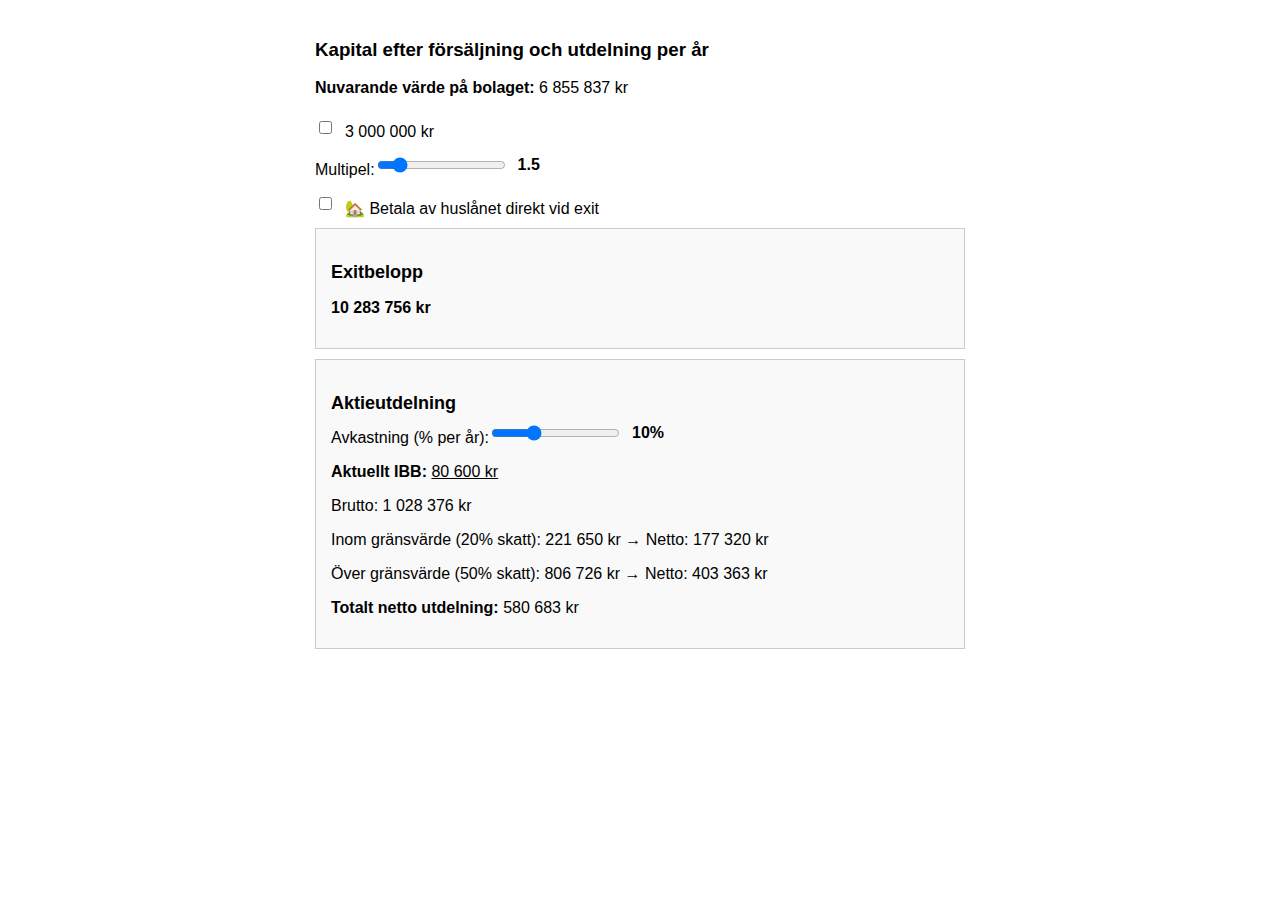
==== commit 5b6cd1b6: "Update Index.html" ====
--- a/Index.html
+++ b/Index.html
@@ -5,13 +5,79 @@
   <meta name="viewport" content="width=device-width, initial-scale=1.0"/>
   <title>3:12 Utdelningskalkylator</title>
   <style>
-    body { font-family: Arial, sans-serif; max-width: 600px; margin: auto; padding: 20px; }
-    .slider-container { display: flex; align-items: center; margin-bottom: 10px; }
-    .slider-value { width: 60px; margin-left: 10px; font-weight: bold; }
-    .box { border: 1px solid #ccc; padding: 15px; margin-top: 10px; background: #f9f9f9; }
-    .result-title { font-size: 18px; font-weight: bold; margin-bottom: 5px; }
-    .checkbox-container { display: flex; align-items: center; gap: 10px; margin-bottom: 10px; }
-    label { display: block; margin-top: 10px; }
+    body {
+      font-family: Arial, sans-serif;
+      max-width: 650px;
+      margin: auto;
+      padding: 20px;
+    }
+    .slider-container {
+      display: flex;
+      align-items: center;
+      margin-bottom: 10px;
+    }
+    .slider-value {
+      width: 60px;
+      margin-left: 10px;
+      font-weight: bold;
+    }
+    .box {
+      border: 1px solid #ccc;
+      padding: 15px;
+      margin-top: 10px;
+      background: #f9f9f9;
+    }
+    .result-title {
+      font-size: 18px;
+      font-weight: bold;
+      margin-bottom: 5px;
+    }
+    .checkbox-container {
+      display: flex;
+      align-items: center;
+      gap: 10px;
+      margin-bottom: 10px;
+    }
+    label {
+      display: block;
+      margin-top: 10px;
+    }
+    /* Modal (popup) */
+    .modal {
+      display: none;            
+      position: fixed; 
+      z-index: 999; 
+      left: 0; 
+      top: 0;
+      width: 100%;
+      height: 100%;
+      background-color: rgba(0,0,0,0.5);
+    }
+    .modal-content {
+      background-color: #fff;
+      margin: 8% auto; 
+      padding: 20px;
+      border: 1px solid #888;
+      width: 90%; 
+      max-width: 600px; 
+      border-radius: 4px;
+      text-align: left;
+      position: relative;
+      max-height: 80vh; /* Skrollbar om det blir för högt */
+      overflow-y: auto;
+    }
+    .close {
+      color: #aaa;
+      font-size: 24px;
+      font-weight: bold;
+      cursor: pointer;
+      position: absolute;
+      top: 10px; 
+      right: 15px; 
+    }
+    .close:hover {
+      color: #000;
+    }
   </style>
 </head>
 <body>
@@ -28,9 +94,9 @@
   <!-- 2) Multipel -->
   <div class="slider-container">
     <label for="multipel">Multipel:</label>
-    <!-- OBS! step=0.1 om du vill kunna välja decimaler internt -->
     <input type="range" id="multipel" min="1.1" max="4" step="0.1" value="1.5" oninput="uppdateraBeräkningar()" />
-    <span class="slider-value" id="multipelValue">1</span>
+    <!-- Visar multiplikatorn med en decimal -->
+    <span class="slider-value" id="multipelValue">1.5</span>
   </div>
 
   <!-- 3) Val av att betala huslån -->
@@ -39,30 +105,15 @@
     <label for="betalaHuslan">🏡 Betala av huslånet direkt vid exit</label>
   </div>
 
-  <!-- 4) Huslån + IBB -->
-  <label for="huslan">Nuvarande huslån (kr):</label>
-  <input type="number" id="huslan" value="2000000" oninput="uppdateraBeräkningar()"/>
-
-  <label for="ibb">Inkomstbasbelopp (IBB) för året:</label>
-  <input type="number" id="ibb" value="80600" oninput="uppdateraBeräkningar()"/>
-  <p>
-    <a
-      href="https://www.pensionsmyndigheten.se/forsta-din-pension/om-pensionssystemet/sa-beraknas-din-pension-basbelopp-berakningsfaktorer-och-varderegler"
-      target="_blank"
-      >Kolla upp årets IBB här</a
-    >
-  </p>
-
-  <!-- 5) Visning av gränsvärde, försäljningsresultat och aktieutdelning -->
-  <p><strong>Gränsvärde (IBB × 2,75):</strong> <span id="gransvarde"></span></p>
+  <!-- 4) Exit-belopp (resultat) -->
   <div class="result" id="resultFörsäljning"></div>
 
-  <!-- Här lägger vi fast HTML-strukturen för aktieutdelnings-rutan, inkl slider -->
+  <!-- 5) Rutan för aktieutdelning, inkl klickbar IBB -->
   <div class="result" id="resultAktieutdelning">
     <div class="box">
       <p class="result-title">Aktieutdelning</p>
 
-      <!-- Flyttad slider för avkastning – men hårdkodad i HTML: -->
+      <!-- Slider för avkastning -->
       <div class="slider-container">
         <label for="avkastning">Avkastning (% per år):</label>
         <input
@@ -76,6 +127,16 @@
         />
         <span class="slider-value" id="avkastningValue">10%</span>
       </div>
+
+      <!-- Klickbar IBB-belopp -->
+      <p>
+        <strong>Aktuellt IBB:</strong>
+        <span 
+          id="ibbLabel"
+          style="cursor:pointer; text-decoration:underline;"
+          onclick="openModalIBB()"
+        ></span>
+      </p>
 
       <p>Brutto: <span id="brutto"></span></p>
       <p>
@@ -92,7 +153,6 @@
         <strong>Totalt netto utdelning:</strong>
         <span id="totaltNetto"></span>
       </p>
-      <!-- Endast synlig om ”Betala huslån” är ikryssad -->
       <div id="utdelningHuslan" style="display:none;">
         <p>
           <strong>Utan att betala huslån:</strong>
@@ -106,18 +166,121 @@
     </div>
   </div>
 
+  <!-- 6) Modal för EGET 3:12-gränsvärde -->
+  <div id="myModal312" class="modal">
+    <div class="modal-content">
+      <span class="close" onclick="closeModal312()">&times;</span>
+      <h3>Ändra eget 3:12-gränsvärde</h3>
+      <label for="popupGransvarde312">Ange önskat bruttobelopp för 20% skatt:</label>
+      <input 
+        type="number" 
+        id="popupGransvarde312" 
+        oninput="updateUserGransvarde312()" 
+        style="width: 200px;" 
+      />
+      <button style="margin-top:10px;" onclick="closeModal312()">OK</button>
+    </div>
+  </div>
+
+  <!-- 7) Modal för huslånet -->
+  <div id="myModalHuslan" class="modal">
+    <div class="modal-content">
+      <span class="close" onclick="closeModalHuslan()">&times;</span>
+      <h3>Ställ in ditt huslån</h3>
+      <label for="popupHuslan">Nuvarande huslån (kr):</label>
+      <input 
+        type="number"
+        id="popupHuslan"
+        oninput="updateHuslan()"
+        style="width: 200px;"
+      />
+      <button style="margin-top:10px;" onclick="closeModalHuslan()">OK</button>
+    </div>
+  </div>
+
+  <!-- 8) Modal för IBB -->
+  <div id="myModalIBB" class="modal">
+    <div class="modal-content">
+      <span class="close" onclick="closeModalIBB()">&times;</span>
+      <h3>Ställ in IBB (Inkomstbasbelopp)</h3>
+      <label for="popupIBB">Aktuellt IBB (kr):</label>
+      <input 
+        type="number"
+        id="popupIBB"
+        oninput="updateIBB()"
+        style="width: 200px;"
+      />
+      <button style="margin-top:10px;" onclick="closeModalIBB()">OK</button>
+    </div>
+  </div>
+
   <script>
-    // Ursprungsdata
+    // Globala variabler
+    let userGransvarde312 = 684166; 
+    let huslan = 2000000;          
     let normaltNuvarde = 6855837;
     let daligtNuvarde = 3000000;
     let nuvarde = normaltNuvarde;
-
-    // Format med avrundning till heltal, svenska tusentalsavgränsare
+    let ibb = 80600; // standard
+
+    // Format: avrunda heltal + svensk tusentalsavgränsare
     function formatNumber(num) {
       return Math.round(num).toLocaleString("sv-SE") + " kr";
     }
 
-    // Slår ihop den traditionella beräkningen av utdelning
+    // ====== Modal huslån ======
+    function openModalHuslan() {
+      document.getElementById("popupHuslan").value = huslan;
+      document.getElementById("myModalHuslan").style.display = "block";
+    }
+    function closeModalHuslan() {
+      document.getElementById("myModalHuslan").style.display = "none";
+    }
+    function updateHuslan() {
+      let val = parseFloat(document.getElementById("popupHuslan").value);
+      if (isNaN(val)) val = 2000000;
+      huslan = val;
+      uppdateraBeräkningar();
+    }
+
+    // ====== Modal 3:12 ======
+    function openModal312() {
+      document.getElementById("popupGransvarde312").value = userGransvarde312;
+      document.getElementById("myModal312").style.display = "block";
+    }
+    function closeModal312() {
+      document.getElementById("myModal312").style.display = "none";
+    }
+    function updateUserGransvarde312() {
+      let val = parseFloat(document.getElementById("popupGransvarde312").value);
+      if (isNaN(val)) val = 684166; 
+      userGransvarde312 = val;
+      uppdateraBeräkningar();
+    }
+
+    // ====== Modal IBB ======
+    function openModalIBB() {
+      document.getElementById("popupIBB").value = ibb;
+      document.getElementById("myModalIBB").style.display = "block";
+    }
+    function closeModalIBB() {
+      document.getElementById("myModalIBB").style.display = "none";
+    }
+    function updateIBB() {
+      let val = parseFloat(document.getElementById("popupIBB").value);
+      if (isNaN(val)) val = 80600;
+      ibb = val;
+      uppdateraBeräkningar();
+    }
+
+    // ====== Nuvarande värde ======
+    function uppdateraNuvarde() {
+      let checkbox = document.getElementById("daligtNuvarde");
+      nuvarde = checkbox.checked ? daligtNuvarde : normaltNuvarde;
+      uppdateraBeräkningar();
+    }
+
+    // ====== Utdelningsberäkning ======
     function beräknaUtdelning(totalAvkastning, gransvarde, skattLåg, skattHög) {
       let bruttoLåg = Math.min(totalAvkastning, gransvarde);
       let bruttoHög = totalAvkastning > gransvarde ? totalAvkastning - gransvarde : 0;
@@ -127,84 +290,94 @@
       return { bruttoLåg, bruttoHög, nettoLåg, nettoHög, totalNetto };
     }
 
-    // Växlar mellan normalt värde och dåligt värde
-    function uppdateraNuvarde() {
-      let checkbox = document.getElementById("daligtNuvarde");
-      nuvarde = checkbox.checked ? daligtNuvarde : normaltNuvarde;
+    // ====== Huvudkalkyl ======
+    function uppdateraBeräkningar() {
+      // Multipel
+      let multipel = parseFloat(document.getElementById("multipel").value);
+      document.getElementById("multipelValue").textContent = multipel.toFixed(1);
+
+      // Avkastning
+      let avkastningProcent = parseInt(document.getElementById("avkastning").value, 10);
+      let avkastning = avkastningProcent / 100;
+      document.getElementById("avkastningValue").textContent = avkastningProcent + "%";
+
+      // Sätt rubrik 
       document.getElementById("nuvarde").textContent = formatNumber(nuvarde);
-      uppdateraBeräkningar();
-    }
-
-    function uppdateraBeräkningar() {
-      // Hämta multipel (med decimals i koden) men vi visar som heltal
-      let multipel = parseFloat(document.getElementById("multipel").value);
-
-      // Hämta avkastningsprocent (heltal), men beräkna decimalt
-      let avkastningRange = document.getElementById("avkastning");
-      let avkastningProcent = parseInt(avkastningRange.value, 10); 
-      let avkastning = avkastningProcent / 100;
-
-      // Hämta huslån, IBB och om man vill betala huslån
-      let huslan = parseFloat(document.getElementById("huslan").value);
-      let ibb = parseFloat(document.getElementById("ibb").value);
+
       let betalaHuslan = document.getElementById("betalaHuslan").checked;
-
-      // Visa multipeln som heltal (avrundat)
-      document.getElementById("multipelValue").textContent = Math.round(multipel).toString();
-      // Visa avkastningsprocent utan decimaler
-      document.getElementById("avkastningValue").textContent = avkastningProcent + "%";
-
-      // Räkna fram gränsvärde
-      let gransvarde = ibb * 2.75;
-      document.getElementById("gransvarde").textContent = formatNumber(gransvarde);
-
-      // Försäljningspris (ev. decimal i multipel men rundas ej i själva multiplikationen)
       let försäljningspris = nuvarde * multipel;
       let exitKapital = försäljningspris;
 
-      // Skattesatser
       let skattLåg = 0.20;
       let skattHög = 0.50;
 
-      // Uträkning för att betala av huslånet
-      let nettoLåg = gransvarde * (1 - skattLåg); 
-      let lånebehovEfterLågSkatt = huslan - nettoLåg;
+      // Beräkna hushantering
+      let nettolag = userGransvarde312 * (1 - skattLåg);
+      let lånebehovEfterLågSkatt = huslan - nettolag;
       let bruttoHögBehov = lånebehovEfterLågSkatt / (1 - skattHög);
-      let totaltBruttoFörLån = gransvarde + bruttoHögBehov;
-      let nettoTotalt = nettoLåg + lånebehovEfterLågSkatt;
-
-      // Om man valt att betala huslånet direkt
+      let totaltBruttoFörLån = userGransvarde312 + bruttoHögBehov;
+
       if (betalaHuslan) {
         exitKapital -= totaltBruttoFörLån;
       }
 
-      // Skriv ut resultat för försäljning
-      let htmlFörsäljning = `
-        <div class="box">
-          <p class="result-title">${betalaHuslan ? "Exitbelopp efter huslånsbetalning 🏡" : "Exitbelopp"}</p>
+      // Bygg HTML för exit
+      let htmlExit = `<div class="box">`;
+      if (betalaHuslan) {
+        htmlExit += `
+          <p class="result-title">Exitbelopp efter huslånsbetalning 🏡</p>
           <p><strong>${formatNumber(exitKapital)}</strong></p>
-      `;
-      if (betalaHuslan) {
-        htmlFörsäljning += `
+
+          <!-- Här är det klickbara huslån -->
+          <p>
+            <strong>Aktuellt huslån:</strong>
+            <span
+              style="cursor:pointer; text-decoration:underline;"
+              onclick="openModalHuslan()"
+            >
+              ${formatNumber(huslan)}
+            </span>
+          </p>
+
           <p><strong>Uträkning av huslånsbetalning:</strong></p>
           <p>Bruttobelopp som krävs: ${formatNumber(totaltBruttoFörLån)}</p>
-          <p>- Gränsvärde 3:12 (20% skatt): ${formatNumber(gransvarde)} → Netto: ${formatNumber(nettoLåg)}</p>
-          <p>- Resterande belopp (50% skatt): ${formatNumber(bruttoHögBehov)} → Netto: ${formatNumber(lånebehovEfterLågSkatt)}</p>
-          <p><strong>Totalt netto använt för lån:</strong> ${formatNumber(nettoTotalt)}</p>
+          <p>
+            - Eget 3:12-gränsvärde (20% skatt):
+            <span
+              style="color:blue; text-decoration:underline; cursor:pointer;"
+              onclick="openModal312()"
+            >
+              ${formatNumber(userGransvarde312)}
+            </span>
+            → Netto: ${formatNumber(nettolag)}
+          </p>
+          <p>
+            - Resterande belopp (50% skatt):
+            ${formatNumber(bruttoHögBehov)} → Netto:
+            ${formatNumber(lånebehovEfterLågSkatt)}
+          </p>
+        `;
+      } else {
+        htmlExit += `
+          <p class="result-title">Exitbelopp</p>
+          <p><strong>${formatNumber(exitKapital)}</strong></p>
         `;
       }
-      htmlFörsäljning += `</div>`;
-      document.getElementById("resultFörsäljning").innerHTML = htmlFörsäljning;
-
-      // Beräkna utdelning beroende på exitKapital
-      let totalAvkastningJust = exitKapital * avkastning;   // Om huslånet betalats
-      let totalAvkastningOjust = försäljningspris * avkastning; // Om huslånet ej betalats alls
-
+      htmlExit += `</div>`;
+
+      document.getElementById("resultFörsäljning").innerHTML = htmlExit;
+
+      // Gränsvärde för utdelning
+      let gransvarde = ibb * 2.75;
+
+      // Utdelningsberäkning
+      let totalAvkastningJust = exitKapital * avkastning;
+      let totalAvkastningOjust = försäljningspris * avkastning;
       let utdelningJust = beräknaUtdelning(totalAvkastningJust, gransvarde, skattLåg, skattHög);
       let utdelningOjust = beräknaUtdelning(totalAvkastningOjust, gransvarde, skattLåg, skattHög);
       let skillnad = utdelningOjust.totalNetto - utdelningJust.totalNetto;
 
-      // Fyll i värden i aktieutdelnings-rutan
+      // Fyll i utdelningsrutan
       document.getElementById("brutto").textContent = formatNumber(totalAvkastningJust);
       document.getElementById("inomGransvardeBrutto").textContent = formatNumber(utdelningJust.bruttoLåg);
       document.getElementById("inomGransvardeNetto").textContent = formatNumber(utdelningJust.nettoLåg);
@@ -212,7 +385,6 @@
       document.getElementById("overGransvardeNetto").textContent = formatNumber(utdelningJust.nettoHög);
       document.getElementById("totaltNetto").textContent = formatNumber(utdelningJust.totalNetto);
 
-      // Om man har bockat i att betala huslån visar vi även ”utan att betala huslån”
       let utdHuslanDiv = document.getElementById("utdelningHuslan");
       if (betalaHuslan) {
         utdHuslanDiv.style.display = "block";
@@ -221,11 +393,14 @@
       } else {
         utdHuslanDiv.style.display = "none";
       }
-    }
-
-    // Init
+
+      // Sätt text för klickbart IBB
+      document.getElementById("ibbLabel").textContent = formatNumber(ibb);
+    }
+
+    // Sidstart
     window.onload = function() {
-      uppdateraNuvarde();
+      uppdateraBeräkningar();
     };
   </script>
 </body>
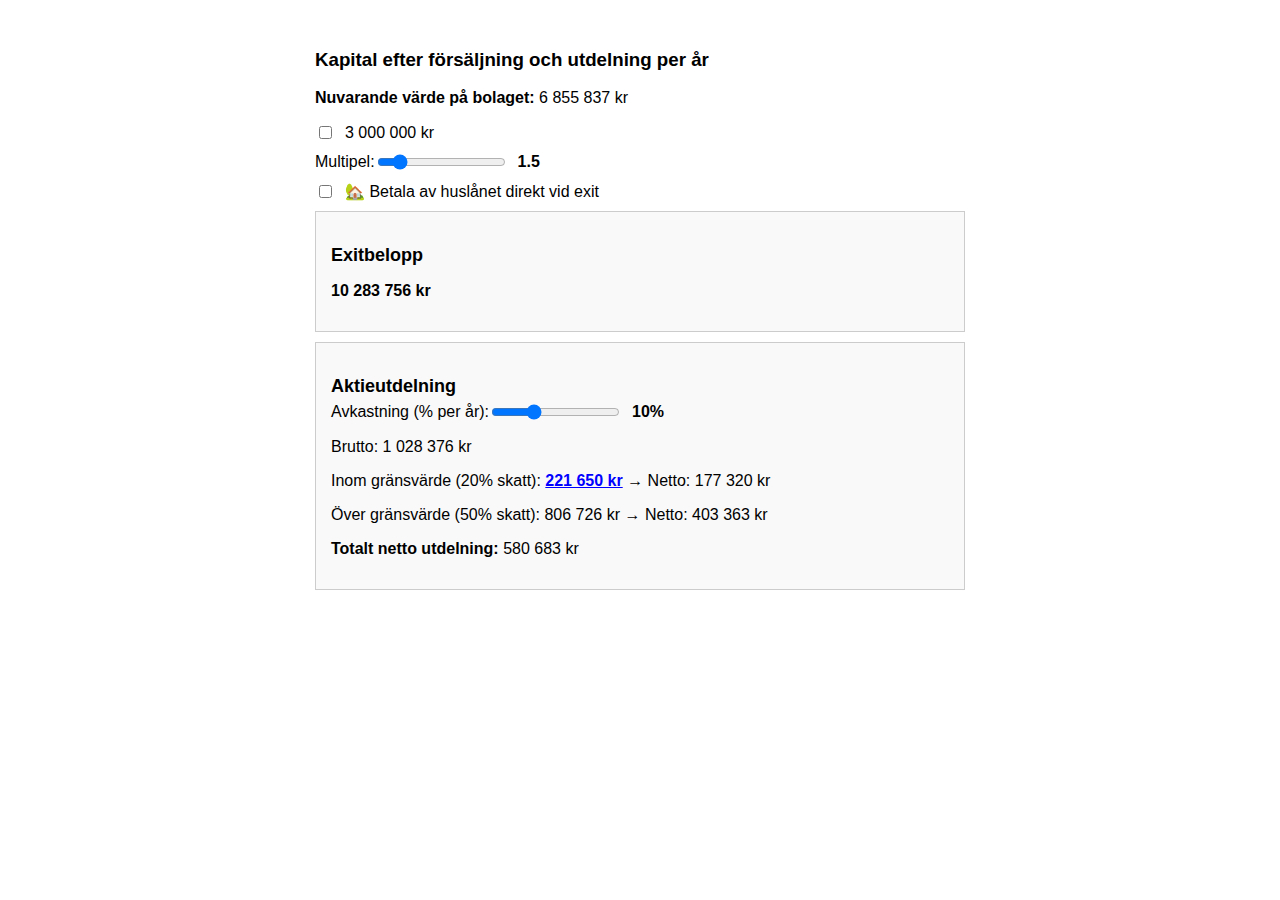
==== commit f72698be: "Update Index.html" ====
--- a/Index.html
+++ b/Index.html
@@ -1,407 +1,386 @@
 <!DOCTYPE html>
 <html lang="sv">
 <head>
-  <meta charset="UTF-8" />
-  <meta name="viewport" content="width=device-width, initial-scale=1.0"/>
-  <title>3:12 Utdelningskalkylator</title>
+  <meta charset="UTF-8">
+  <title>3:12 Utdelningskalkylator – Fungerande Exitruta & Popups</title>
   <style>
     body {
       font-family: Arial, sans-serif;
       max-width: 650px;
-      margin: auto;
-      padding: 20px;
+      margin: 20px auto;
+      padding: 10px;
     }
     .slider-container {
-      display: flex;
-      align-items: center;
+      display: flex; 
+      align-items: center; 
       margin-bottom: 10px;
     }
     .slider-value {
-      width: 60px;
-      margin-left: 10px;
+      width: 60px; 
+      margin-left: 10px; 
       font-weight: bold;
+    }
+    .checkbox-container {
+      display: flex; 
+      align-items: center; 
+      gap: 10px; 
+      margin-bottom: 10px;
     }
     .box {
       border: 1px solid #ccc;
-      padding: 15px;
-      margin-top: 10px;
+      padding: 15px; 
+      margin-top: 10px; 
       background: #f9f9f9;
     }
     .result-title {
-      font-size: 18px;
+      font-size: 18px; 
       font-weight: bold;
       margin-bottom: 5px;
     }
-    .checkbox-container {
-      display: flex;
-      align-items: center;
-      gap: 10px;
-      margin-bottom: 10px;
-    }
-    label {
-      display: block;
-      margin-top: 10px;
-    }
-    /* Modal (popup) */
-    .modal {
-      display: none;            
+    .link-like {
+      text-decoration: underline; 
+      color: blue; 
+      cursor: pointer;
+      font-weight: bold;
+    }
+    /* Overlay + popup (mindre padding) */
+    .overlay {
+      display: none;
       position: fixed; 
-      z-index: 999; 
-      left: 0; 
-      top: 0;
-      width: 100%;
-      height: 100%;
-      background-color: rgba(0,0,0,0.5);
-    }
-    .modal-content {
-      background-color: #fff;
-      margin: 8% auto; 
-      padding: 20px;
-      border: 1px solid #888;
-      width: 90%; 
-      max-width: 600px; 
-      border-radius: 4px;
-      text-align: left;
-      position: relative;
-      max-height: 80vh; /* Skrollbar om det blir för högt */
-      overflow-y: auto;
-    }
-    .close {
-      color: #aaa;
-      font-size: 24px;
-      font-weight: bold;
-      cursor: pointer;
-      position: absolute;
-      top: 10px; 
-      right: 15px; 
-    }
-    .close:hover {
+      top: 0; left: 0;
+      width: 100%; height: 100%;
+      background: transparent; 
+      z-index: 999;
+    }
+    .popup {
+      position: absolute; 
+      top: 50%; left: 50%;
+      transform: translate(-50%, -50%);
+      background: #fff;
+      border: 1px solid #ccc;
+      border-radius: 8px;
+      padding: 8px;
+      width: 280px;
+      box-shadow: 0 2px 6px rgba(0,0,0,0.2);
+    }
+    .closePopup {
+      float: right; 
+      cursor: pointer; 
+      font-weight: bold; 
+      margin-left: 8px; 
+      color: #666;
+    }
+    .closePopup:hover { 
       color: #000;
     }
   </style>
 </head>
 <body>
 
-  <h3>Kapital efter försäljning och utdelning per år</h3>
-
-  <!-- 1) Värde på bolaget -->
-  <p><strong>Nuvarande värde på bolaget:</strong> <span id="nuvarde"></span></p>
-  <div class="checkbox-container">
-    <input type="checkbox" id="daligtNuvarde" onchange="uppdateraNuvarde()" />
-    <label for="daligtNuvarde">3 000 000 kr</label>
+<h3>Kapital efter försäljning och utdelning per år</h3>
+
+<!-- Nuvarande värde -->
+<p><strong>Nuvarande värde på bolaget:</strong> <span id="nuvarde"></span></p>
+<div class="checkbox-container">
+  <input type="checkbox" id="daligtNuvarde" onchange="uppdateraNuvarde()">
+  <label for="daligtNuvarde">3 000 000 kr</label>
+</div>
+
+<!-- Multipel -->
+<div class="slider-container">
+  <label for="multipel">Multipel:</label>
+  <input 
+    type="range" 
+    id="multipel" 
+    min="1.1" max="4" step="0.1"
+    value="1.5"
+    oninput="uppdateraBeräkningar()"
+  >
+  <span class="slider-value" id="multipelValue">1.5</span>
+</div>
+
+<!-- Checkbox huslån -->
+<div class="checkbox-container">
+  <input type="checkbox" id="betalaHuslan" onchange="uppdateraBeräkningar()">
+  <label for="betalaHuslan">🏡 Betala av huslånet direkt vid exit</label>
+</div>
+
+<!-- Exitruta -->
+<div id="resultFörsäljning"></div>
+
+<!-- Utdelning -->
+<div id="resultAktieutdelning">
+  <div class="box">
+    <p class="result-title">Aktieutdelning</p>
+    <div class="slider-container">
+      <label for="avkastning">Avkastning (% per år):</label>
+      <input 
+        type="range" 
+        id="avkastning" 
+        min="1" max="30" step="1"
+        value="10"
+        oninput="uppdateraBeräkningar()"
+      >
+      <span class="slider-value" id="avkastningValue">10%</span>
+    </div>
+    <p>Brutto: <span id="brutto"></span></p>
+    <p>
+      Inom gränsvärde (20% skatt): 
+      <span class="link-like" id="inomGransvardeBrutto" onclick="openOverlayIBB()"></span>
+      → Netto: <span id="inomGransvardeNetto"></span>
+    </p>
+    <p>
+      Över gränsvärde (50% skatt): 
+      <span id="overGransvardeBrutto"></span>
+      → Netto: <span id="overGransvardeNetto"></span>
+    </p>
+    <p>
+      <strong>Totalt netto utdelning:</strong>
+      <span id="totaltNetto"></span>
+    </p>
+    <div id="utdelningHuslan" style="display:none;">
+      <p><strong>Utan att betala huslån:</strong> <span id="utdelningOjust"></span></p>
+      <p><strong>Skillnad:</strong> <span id="utdelningSkillnad"></span></p>
+    </div>
   </div>
-
-  <!-- 2) Multipel -->
-  <div class="slider-container">
-    <label for="multipel">Multipel:</label>
-    <input type="range" id="multipel" min="1.1" max="4" step="0.1" value="1.5" oninput="uppdateraBeräkningar()" />
-    <!-- Visar multiplikatorn med en decimal -->
-    <span class="slider-value" id="multipelValue">1.5</span>
+</div>
+
+<!-- Popup Huslån -->
+<div class="overlay" id="overlayHuslan" onclick="closeOverlayHuslan()">
+  <div class="popup" onclick="event.stopPropagation()">
+    <span class="closePopup" onclick="closeOverlayHuslan()">×</span>
+    <h4>Huslån</h4>
+    <input 
+      type="text"
+      id="huslanInput" 
+      style="width:120px;"
+      onblur="formatHuslanBlur(event)"
+    >
+    <p>Här är lite random text du kan ändra senare om du vill.</p>
   </div>
-
-  <!-- 3) Val av att betala huslån -->
-  <div class="checkbox-container">
-    <input type="checkbox" id="betalaHuslan" onchange="uppdateraBeräkningar()" />
-    <label for="betalaHuslan">🏡 Betala av huslånet direkt vid exit</label>
+</div>
+
+<!-- Popup 3:12 -->
+<div class="overlay" id="overlay312" onclick="closeOverlay312()">
+  <div class="popup" onclick="event.stopPropagation()">
+    <span class="closePopup" onclick="closeOverlay312()">×</span>
+    <h4>Eget 3:12-gränsvärde</h4>
+    <input 
+      type="number"
+      id="gransvardeInput"
+      style="width:120px;"
+      oninput="updateUserGransvarde312()"
+    >
+    <p>Slumpad text här som du kan byta ut när du vill.</p>
   </div>
-
-  <!-- 4) Exit-belopp (resultat) -->
-  <div class="result" id="resultFörsäljning"></div>
-
-  <!-- 5) Rutan för aktieutdelning, inkl klickbar IBB -->
-  <div class="result" id="resultAktieutdelning">
-    <div class="box">
-      <p class="result-title">Aktieutdelning</p>
-
-      <!-- Slider för avkastning -->
-      <div class="slider-container">
-        <label for="avkastning">Avkastning (% per år):</label>
-        <input
-          type="range"
-          id="avkastning"
-          min="1"
-          max="30"
-          step="1"
-          value="10"
-          oninput="uppdateraBeräkningar()"
-        />
-        <span class="slider-value" id="avkastningValue">10%</span>
-      </div>
-
-      <!-- Klickbar IBB-belopp -->
-      <p>
-        <strong>Aktuellt IBB:</strong>
-        <span 
-          id="ibbLabel"
-          style="cursor:pointer; text-decoration:underline;"
-          onclick="openModalIBB()"
-        ></span>
-      </p>
-
-      <p>Brutto: <span id="brutto"></span></p>
-      <p>
-        Inom gränsvärde (20% skatt):
-        <span id="inomGransvardeBrutto"></span>
-        → Netto: <span id="inomGransvardeNetto"></span>
-      </p>
-      <p>
-        Över gränsvärde (50% skatt):
-        <span id="overGransvardeBrutto"></span>
-        → Netto: <span id="overGransvardeNetto"></span>
-      </p>
-      <p>
-        <strong>Totalt netto utdelning:</strong>
-        <span id="totaltNetto"></span>
-      </p>
-      <div id="utdelningHuslan" style="display:none;">
+</div>
+
+<!-- Popup IBB -->
+<div class="overlay" id="overlayIBB" onclick="closeOverlayIBB()">
+  <div class="popup" onclick="event.stopPropagation()">
+    <span class="closePopup" onclick="closeOverlayIBB()">×</span>
+    <h4>IBB</h4>
+    <input 
+      type="number"
+      id="ibbInput"
+      style="width:120px;"
+      oninput="updateIBB()"
+    >
+    <p>Ytterligare text om IBB, ändra fritt.</p>
+  </div>
+</div>
+
+<script>
+  /* =========== 0) formateringsfunktion =========== */
+  function formatNumber(num) {
+    return Math.round(num).toLocaleString("sv-SE") + " kr";
+  }
+
+  /* ======== 1) Globala variabler ======== */
+  let normaltNuvarde = 6855837;
+  let daligtNuvarde = 3000000;
+  let nuvarde = normaltNuvarde;
+
+  let huslan = 2085300;           // Default huslån
+  let userGransvarde312 = 684166; // Eget 3:12
+  let ibb = 80600;                // Inkomstbasbelopp
+
+  /* ======== 2) On page load ======== */
+  window.onload = function() {
+    document.getElementById("nuvarde").textContent = formatNumber(nuvarde);
+    uppdateraBeräkningar();
+  };
+
+  /* ======== 3) Popup: Huslån ======== */
+  function openOverlayHuslan() {
+    document.getElementById("overlayHuslan").style.display = "block";
+    // Visa i tusentalsformat
+    document.getElementById("huslanInput").value = huslan.toLocaleString("sv-SE");
+  }
+  function closeOverlayHuslan() {
+    document.getElementById("overlayHuslan").style.display = "none";
+  }
+  function formatHuslanBlur(evt) {
+    let str = evt.target.value;
+    let raw = str.replace(/[^\d]/g, "");
+    let val = parseInt(raw, 10) || 0;
+    evt.target.value = val.toLocaleString("sv-SE");
+    huslan = val;
+    uppdateraBeräkningar();
+  }
+
+  /* ======== 4) Popup: 3:12 ======== */
+  function openOverlay312() {
+    document.getElementById("overlay312").style.display = "block";
+    document.getElementById("gransvardeInput").value = userGransvarde312;
+  }
+  function closeOverlay312() {
+    document.getElementById("overlay312").style.display = "none";
+  }
+  function updateUserGransvarde312() {
+    let val = parseFloat(document.getElementById("gransvardeInput").value);
+    if(isNaN(val)) val = 684166;
+    userGransvarde312 = val;
+    uppdateraBeräkningar();
+  }
+
+  /* ======== 5) Popup: IBB ======== */
+  function openOverlayIBB() {
+    document.getElementById("overlayIBB").style.display = "block";
+    document.getElementById("ibbInput").value = ibb;
+  }
+  function closeOverlayIBB() {
+    document.getElementById("overlayIBB").style.display = "none";
+  }
+  function updateIBB() {
+    let val = parseFloat(document.getElementById("ibbInput").value);
+    if(isNaN(val)) val = 80600;
+    ibb = val;
+    uppdateraBeräkningar();
+  }
+
+  /* ======== 6) Byta nuvärde ======== */
+  function uppdateraNuvarde() {
+    nuvarde = document.getElementById("daligtNuvarde").checked ? daligtNuvarde : normaltNuvarde;
+    document.getElementById("nuvarde").textContent = formatNumber(nuvarde);
+    uppdateraBeräkningar();
+  }
+
+  /* ======== 7) Beräkning av utdelning ======== */
+  function beräknaUtdelning(totalAvkastning, gransvarde, skattLåg, skattHög) {
+    let bruttoLåg = Math.min(totalAvkastning, gransvarde);
+    let bruttoHög = (totalAvkastning > gransvarde) ? (totalAvkastning - gransvarde) : 0;
+    let nettoLåg = bruttoLåg * (1 - skattLåg);
+    let nettoHög = bruttoHög * (1 - skattHög);
+    return { 
+      bruttoLåg, bruttoHög, nettoLåg, nettoHög, totalNetto: nettoLåg + nettoHög 
+    };
+  }
+
+  /* ======== 8) Huvudkalkyl ======== */
+  function uppdateraBeräkningar() {
+    let multipel = parseFloat(document.getElementById("multipel").value);
+    document.getElementById("multipelValue").textContent = multipel.toFixed(1);
+
+    let betalaHuslan = document.getElementById("betalaHuslan").checked;
+    let försäljningspris = nuvarde * multipel;
+    let exitKapital = försäljningspris;
+
+    let skattLåg = 0.20;
+    let skattHög = 0.50;
+
+    /* 3:12-låg/hög för huslånet */
+    let nettolag = userGransvarde312 * (1 - skattLåg);
+    let lånebehEfterLågSkatt = huslan - nettolag;
+    let bruttoHögBehov = lånebehEfterLågSkatt / (1 - skattHög);
+    let totaltBruttoFörLån = userGransvarde312 + bruttoHögBehov;
+
+    if(betalaHuslan) {
+      exitKapital -= totaltBruttoFörLån;
+    }
+
+    /* Bygg exit-ruta */
+    let html = `<div class="box">`;
+    if(betalaHuslan) {
+      html += `
+        <p class="result-title">Exitbelopp efter huslånsbetalning 🏡</p>
+        <p><strong>${formatNumber(exitKapital)}</strong></p>
         <p>
-          <strong>Utan att betala huslån:</strong>
-          <span id="utdelningOjust"></span>
+          Huslån: 
+          <span class="link-like" onclick="openOverlayHuslan()">
+            ${huslan.toLocaleString("sv-SE")}
+          </span>
+        </p>
+        <p><strong>${formatNumber(exitKapital)}</strong></p>
+        <p><strong>Bruttobelopp för lån:</strong> ${formatNumber(totaltBruttoFörLån)}</p>
+        <p>
+          - 
+          <span class="link-like" onclick="openOverlay312()">
+            ${userGransvarde312.toLocaleString("sv-SE")} 
+          </span>
+          (20%):
+          → Netto: ${formatNumber(nettolag)}
         </p>
         <p>
-          <strong>Skillnad:</strong>
-          <span id="utdelningSkillnad"></span>
+          - Resterande (50%): 
+          ${formatNumber(bruttoHögBehov)} 
+          → Netto: 
+          ${formatNumber(lånebehEfterLågSkatt)}
         </p>
-      </div>
-    </div>
-  </div>
-
-  <!-- 6) Modal för EGET 3:12-gränsvärde -->
-  <div id="myModal312" class="modal">
-    <div class="modal-content">
-      <span class="close" onclick="closeModal312()">&times;</span>
-      <h3>Ändra eget 3:12-gränsvärde</h3>
-      <label for="popupGransvarde312">Ange önskat bruttobelopp för 20% skatt:</label>
-      <input 
-        type="number" 
-        id="popupGransvarde312" 
-        oninput="updateUserGransvarde312()" 
-        style="width: 200px;" 
-      />
-      <button style="margin-top:10px;" onclick="closeModal312()">OK</button>
-    </div>
-  </div>
-
-  <!-- 7) Modal för huslånet -->
-  <div id="myModalHuslan" class="modal">
-    <div class="modal-content">
-      <span class="close" onclick="closeModalHuslan()">&times;</span>
-      <h3>Ställ in ditt huslån</h3>
-      <label for="popupHuslan">Nuvarande huslån (kr):</label>
-      <input 
-        type="number"
-        id="popupHuslan"
-        oninput="updateHuslan()"
-        style="width: 200px;"
-      />
-      <button style="margin-top:10px;" onclick="closeModalHuslan()">OK</button>
-    </div>
-  </div>
-
-  <!-- 8) Modal för IBB -->
-  <div id="myModalIBB" class="modal">
-    <div class="modal-content">
-      <span class="close" onclick="closeModalIBB()">&times;</span>
-      <h3>Ställ in IBB (Inkomstbasbelopp)</h3>
-      <label for="popupIBB">Aktuellt IBB (kr):</label>
-      <input 
-        type="number"
-        id="popupIBB"
-        oninput="updateIBB()"
-        style="width: 200px;"
-      />
-      <button style="margin-top:10px;" onclick="closeModalIBB()">OK</button>
-    </div>
-  </div>
-
-  <script>
-    // Globala variabler
-    let userGransvarde312 = 684166; 
-    let huslan = 2000000;          
-    let normaltNuvarde = 6855837;
-    let daligtNuvarde = 3000000;
-    let nuvarde = normaltNuvarde;
-    let ibb = 80600; // standard
-
-    // Format: avrunda heltal + svensk tusentalsavgränsare
-    function formatNumber(num) {
-      return Math.round(num).toLocaleString("sv-SE") + " kr";
-    }
-
-    // ====== Modal huslån ======
-    function openModalHuslan() {
-      document.getElementById("popupHuslan").value = huslan;
-      document.getElementById("myModalHuslan").style.display = "block";
-    }
-    function closeModalHuslan() {
-      document.getElementById("myModalHuslan").style.display = "none";
-    }
-    function updateHuslan() {
-      let val = parseFloat(document.getElementById("popupHuslan").value);
-      if (isNaN(val)) val = 2000000;
-      huslan = val;
-      uppdateraBeräkningar();
-    }
-
-    // ====== Modal 3:12 ======
-    function openModal312() {
-      document.getElementById("popupGransvarde312").value = userGransvarde312;
-      document.getElementById("myModal312").style.display = "block";
-    }
-    function closeModal312() {
-      document.getElementById("myModal312").style.display = "none";
-    }
-    function updateUserGransvarde312() {
-      let val = parseFloat(document.getElementById("popupGransvarde312").value);
-      if (isNaN(val)) val = 684166; 
-      userGransvarde312 = val;
-      uppdateraBeräkningar();
-    }
-
-    // ====== Modal IBB ======
-    function openModalIBB() {
-      document.getElementById("popupIBB").value = ibb;
-      document.getElementById("myModalIBB").style.display = "block";
-    }
-    function closeModalIBB() {
-      document.getElementById("myModalIBB").style.display = "none";
-    }
-    function updateIBB() {
-      let val = parseFloat(document.getElementById("popupIBB").value);
-      if (isNaN(val)) val = 80600;
-      ibb = val;
-      uppdateraBeräkningar();
-    }
-
-    // ====== Nuvarande värde ======
-    function uppdateraNuvarde() {
-      let checkbox = document.getElementById("daligtNuvarde");
-      nuvarde = checkbox.checked ? daligtNuvarde : normaltNuvarde;
-      uppdateraBeräkningar();
-    }
-
-    // ====== Utdelningsberäkning ======
-    function beräknaUtdelning(totalAvkastning, gransvarde, skattLåg, skattHög) {
-      let bruttoLåg = Math.min(totalAvkastning, gransvarde);
-      let bruttoHög = totalAvkastning > gransvarde ? totalAvkastning - gransvarde : 0;
-      let nettoLåg = bruttoLåg * (1 - skattLåg);
-      let nettoHög = bruttoHög * (1 - skattHög);
-      let totalNetto = nettoLåg + nettoHög;
-      return { bruttoLåg, bruttoHög, nettoLåg, nettoHög, totalNetto };
-    }
-
-    // ====== Huvudkalkyl ======
-    function uppdateraBeräkningar() {
-      // Multipel
-      let multipel = parseFloat(document.getElementById("multipel").value);
-      document.getElementById("multipelValue").textContent = multipel.toFixed(1);
-
-      // Avkastning
-      let avkastningProcent = parseInt(document.getElementById("avkastning").value, 10);
-      let avkastning = avkastningProcent / 100;
-      document.getElementById("avkastningValue").textContent = avkastningProcent + "%";
-
-      // Sätt rubrik 
-      document.getElementById("nuvarde").textContent = formatNumber(nuvarde);
-
-      let betalaHuslan = document.getElementById("betalaHuslan").checked;
-      let försäljningspris = nuvarde * multipel;
-      let exitKapital = försäljningspris;
-
-      let skattLåg = 0.20;
-      let skattHög = 0.50;
-
-      // Beräkna hushantering
-      let nettolag = userGransvarde312 * (1 - skattLåg);
-      let lånebehovEfterLågSkatt = huslan - nettolag;
-      let bruttoHögBehov = lånebehovEfterLågSkatt / (1 - skattHög);
-      let totaltBruttoFörLån = userGransvarde312 + bruttoHögBehov;
-
-      if (betalaHuslan) {
-        exitKapital -= totaltBruttoFörLån;
-      }
-
-      // Bygg HTML för exit
-      let htmlExit = `<div class="box">`;
-      if (betalaHuslan) {
-        htmlExit += `
-          <p class="result-title">Exitbelopp efter huslånsbetalning 🏡</p>
-          <p><strong>${formatNumber(exitKapital)}</strong></p>
-
-          <!-- Här är det klickbara huslån -->
-          <p>
-            <strong>Aktuellt huslån:</strong>
-            <span
-              style="cursor:pointer; text-decoration:underline;"
-              onclick="openModalHuslan()"
-            >
-              ${formatNumber(huslan)}
-            </span>
-          </p>
-
-          <p><strong>Uträkning av huslånsbetalning:</strong></p>
-          <p>Bruttobelopp som krävs: ${formatNumber(totaltBruttoFörLån)}</p>
-          <p>
-            - Eget 3:12-gränsvärde (20% skatt):
-            <span
-              style="color:blue; text-decoration:underline; cursor:pointer;"
-              onclick="openModal312()"
-            >
-              ${formatNumber(userGransvarde312)}
-            </span>
-            → Netto: ${formatNumber(nettolag)}
-          </p>
-          <p>
-            - Resterande belopp (50% skatt):
-            ${formatNumber(bruttoHögBehov)} → Netto:
-            ${formatNumber(lånebehovEfterLågSkatt)}
-          </p>
-        `;
-      } else {
-        htmlExit += `
-          <p class="result-title">Exitbelopp</p>
-          <p><strong>${formatNumber(exitKapital)}</strong></p>
-        `;
-      }
-      htmlExit += `</div>`;
-
-      document.getElementById("resultFörsäljning").innerHTML = htmlExit;
-
-      // Gränsvärde för utdelning
-      let gransvarde = ibb * 2.75;
-
-      // Utdelningsberäkning
-      let totalAvkastningJust = exitKapital * avkastning;
-      let totalAvkastningOjust = försäljningspris * avkastning;
-      let utdelningJust = beräknaUtdelning(totalAvkastningJust, gransvarde, skattLåg, skattHög);
-      let utdelningOjust = beräknaUtdelning(totalAvkastningOjust, gransvarde, skattLåg, skattHög);
-      let skillnad = utdelningOjust.totalNetto - utdelningJust.totalNetto;
-
-      // Fyll i utdelningsrutan
-      document.getElementById("brutto").textContent = formatNumber(totalAvkastningJust);
-      document.getElementById("inomGransvardeBrutto").textContent = formatNumber(utdelningJust.bruttoLåg);
-      document.getElementById("inomGransvardeNetto").textContent = formatNumber(utdelningJust.nettoLåg);
-      document.getElementById("overGransvardeBrutto").textContent = formatNumber(utdelningJust.bruttoHög);
-      document.getElementById("overGransvardeNetto").textContent = formatNumber(utdelningJust.nettoHög);
-      document.getElementById("totaltNetto").textContent = formatNumber(utdelningJust.totalNetto);
-
-      let utdHuslanDiv = document.getElementById("utdelningHuslan");
-      if (betalaHuslan) {
-        utdHuslanDiv.style.display = "block";
-        document.getElementById("utdelningOjust").textContent = formatNumber(utdelningOjust.totalNetto);
-        document.getElementById("utdelningSkillnad").textContent = formatNumber(skillnad);
-      } else {
-        utdHuslanDiv.style.display = "none";
-      }
-
-      // Sätt text för klickbart IBB
-      document.getElementById("ibbLabel").textContent = formatNumber(ibb);
-    }
-
-    // Sidstart
-    window.onload = function() {
-      uppdateraBeräkningar();
-    };
-  </script>
+      `;
+    } else {
+      html += `
+        <p class="result-title">Exitbelopp</p>
+        <p><strong>${formatNumber(exitKapital)}</strong></p>
+      `;
+    }
+    html += `</div>`;
+    document.getElementById("resultFörsäljning").innerHTML = html;
+
+    /* Utdelning */
+    let avkastningProcent = parseInt(document.getElementById("avkastning").value, 10);
+    document.getElementById("avkastningValue").textContent = avkastningProcent + "%";
+    let avkastning = avkastningProcent / 100;
+
+    let totalAvkastningJust = exitKapital * avkastning;
+    let totalAvkastningOjust = försäljningspris * avkastning;
+
+    // IBB => Inom gräns
+    let gransvarde = ibb * 2.75;
+
+    let utdJust = beräknaUtdelning(totalAvkastningJust, gransvarde, skattLåg, skattHög);
+    let utdOjust = beräknaUtdelning(totalAvkastningOjust, gransvarde, skattLåg, skattHög);
+    let skillnad = utdOjust.totalNetto - utdJust.totalNetto;
+
+    document.getElementById("brutto").textContent = formatNumber(totalAvkastningJust);
+    document.getElementById("inomGransvardeBrutto").textContent = formatNumber(utdJust.bruttoLåg);
+    document.getElementById("inomGransvardeNetto").textContent = formatNumber(utdJust.nettoLåg);
+    document.getElementById("overGransvardeBrutto").textContent = formatNumber(utdJust.bruttoHög);
+    document.getElementById("overGransvardeNetto").textContent = formatNumber(utdJust.nettoHög);
+    document.getElementById("totaltNetto").textContent = formatNumber(utdJust.totalNetto);
+
+    /* Om huslån bockad -> skillnadsruta */
+    let utdHuslanDiv = document.getElementById("utdelningHuslan");
+    if(betalaHuslan) {
+      utdHuslanDiv.style.display = "block";
+      document.getElementById("utdelningOjust").textContent = formatNumber(utdOjust.totalNetto);
+      document.getElementById("utdelningSkillnad").textContent = formatNumber(skillnad);
+    } else {
+      utdHuslanDiv.style.display = "none";
+    }
+  }
+
+  /* Stäng popups vid klick i overlay */
+  function closeOverlayHuslan() {
+    document.getElementById("overlayHuslan").style.display = "none";
+  }
+  function closeOverlay312() {
+    document.getElementById("overlay312").style.display = "none";
+  }
+  function closeOverlayIBB() {
+    document.getElementById("overlayIBB").style.display = "none";
+  }
+
+</script>
 </body>
 </html>
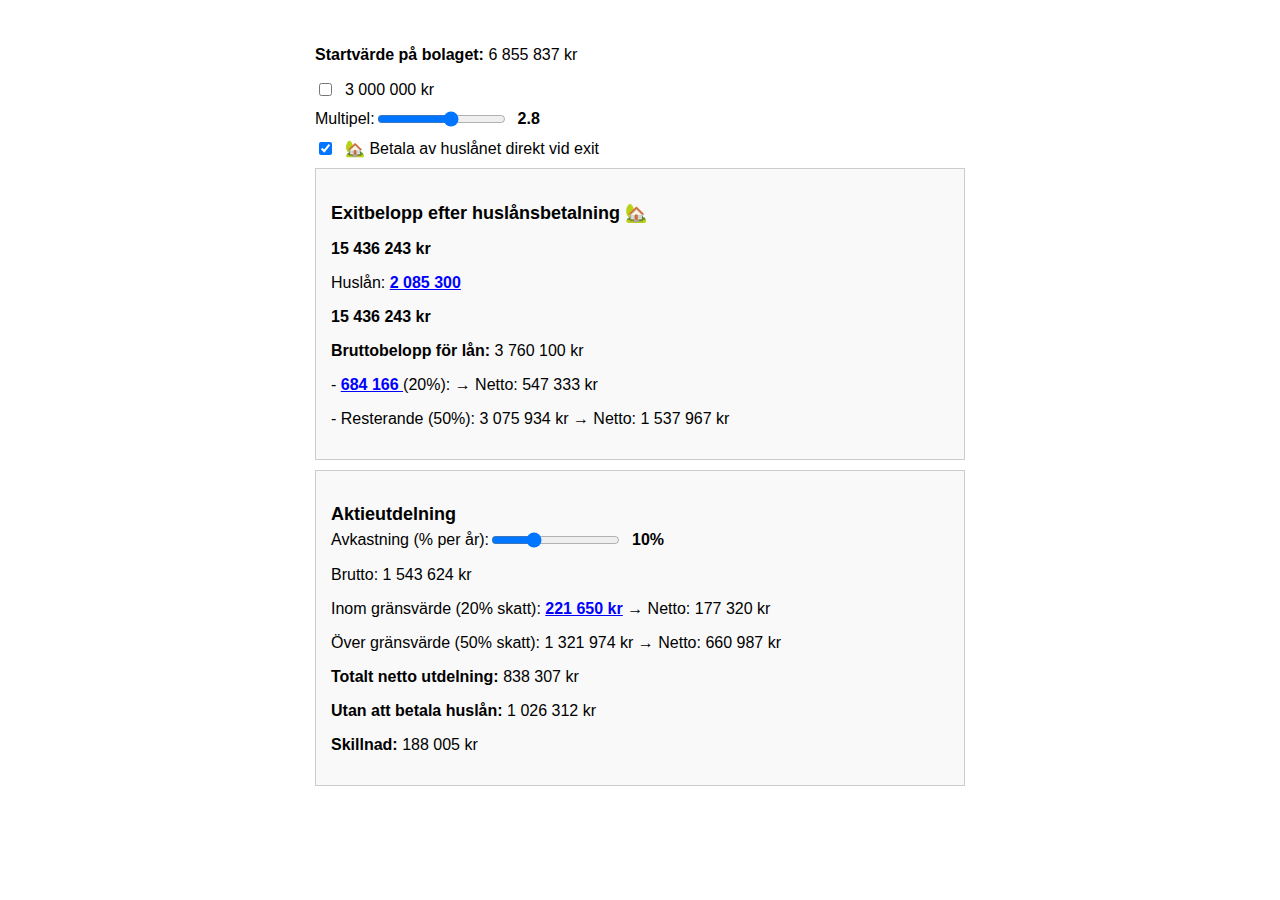
==== commit 65ea4e92: "Update Index.html" ====
--- a/Index.html
+++ b/Index.html
@@ -77,10 +77,8 @@
 </head>
 <body>
 
-<h3>Kapital efter försäljning och utdelning per år</h3>
-
 <!-- Nuvarande värde -->
-<p><strong>Nuvarande värde på bolaget:</strong> <span id="nuvarde"></span></p>
+<p><strong>Startvärde på bolaget:</strong> <span id="nuvarde"></span></p>
 <div class="checkbox-container">
   <input type="checkbox" id="daligtNuvarde" onchange="uppdateraNuvarde()">
   <label for="daligtNuvarde">3 000 000 kr</label>
@@ -93,7 +91,7 @@
     type="range" 
     id="multipel" 
     min="1.1" max="4" step="0.1"
-    value="1.5"
+    value="2.8"
     oninput="uppdateraBeräkningar()"
   >
   <span class="slider-value" id="multipelValue">1.5</span>
@@ -101,7 +99,7 @@
 
 <!-- Checkbox huslån -->
 <div class="checkbox-container">
-  <input type="checkbox" id="betalaHuslan" onchange="uppdateraBeräkningar()">
+  <input type="checkbox" id="betalaHuslan" onchange="uppdateraBeräkningar()" checked>
   <label for="betalaHuslan">🏡 Betala av huslånet direkt vid exit</label>
 </div>
 
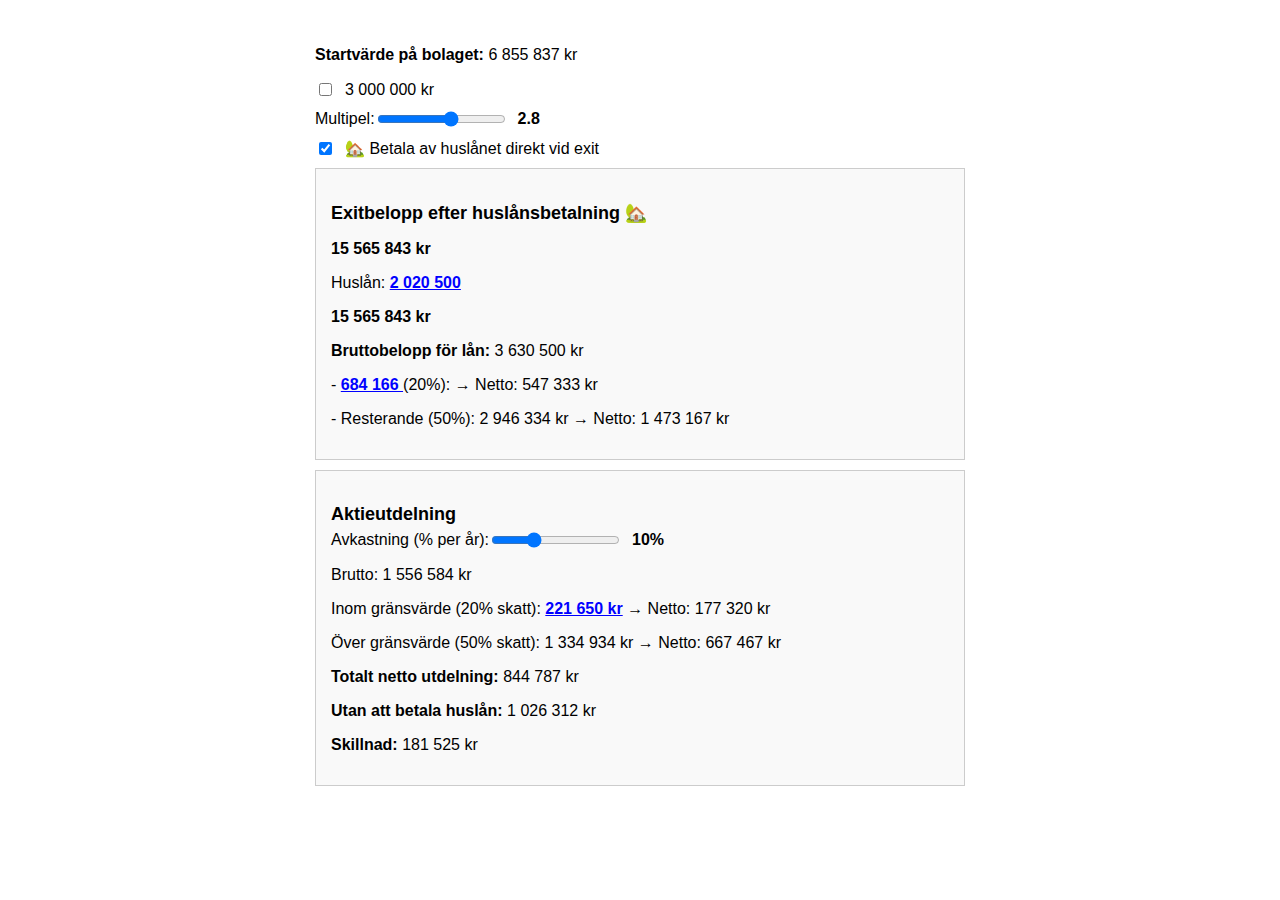
==== commit 6679fe2e: "Update Index.html" ====
--- a/Index.html
+++ b/Index.html
@@ -199,7 +199,7 @@
   let daligtNuvarde = 3000000;
   let nuvarde = normaltNuvarde;
 
-  let huslan = 2085300;           // Default huslån
+  let huslan = 2020500;           // Default huslån
   let userGransvarde312 = 684166; // Eget 3:12
   let ibb = 80600;                // Inkomstbasbelopp
 
